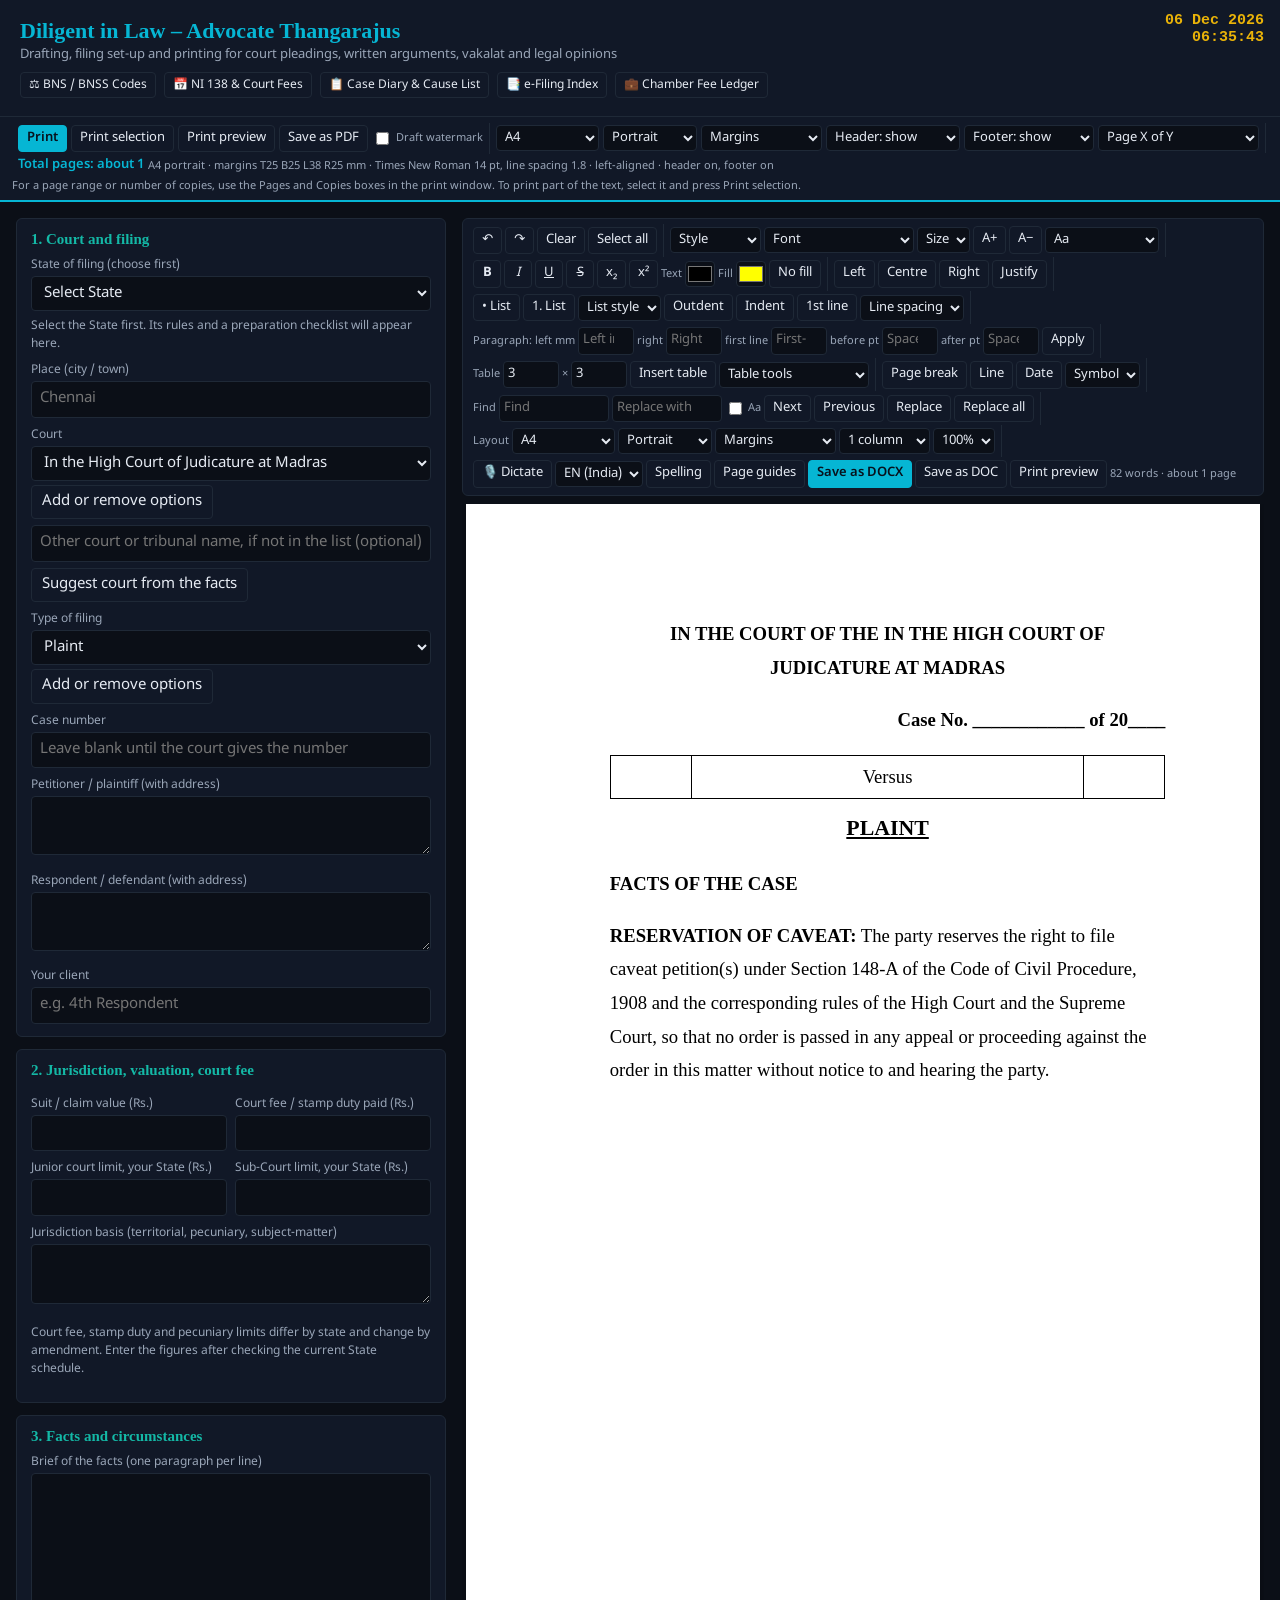
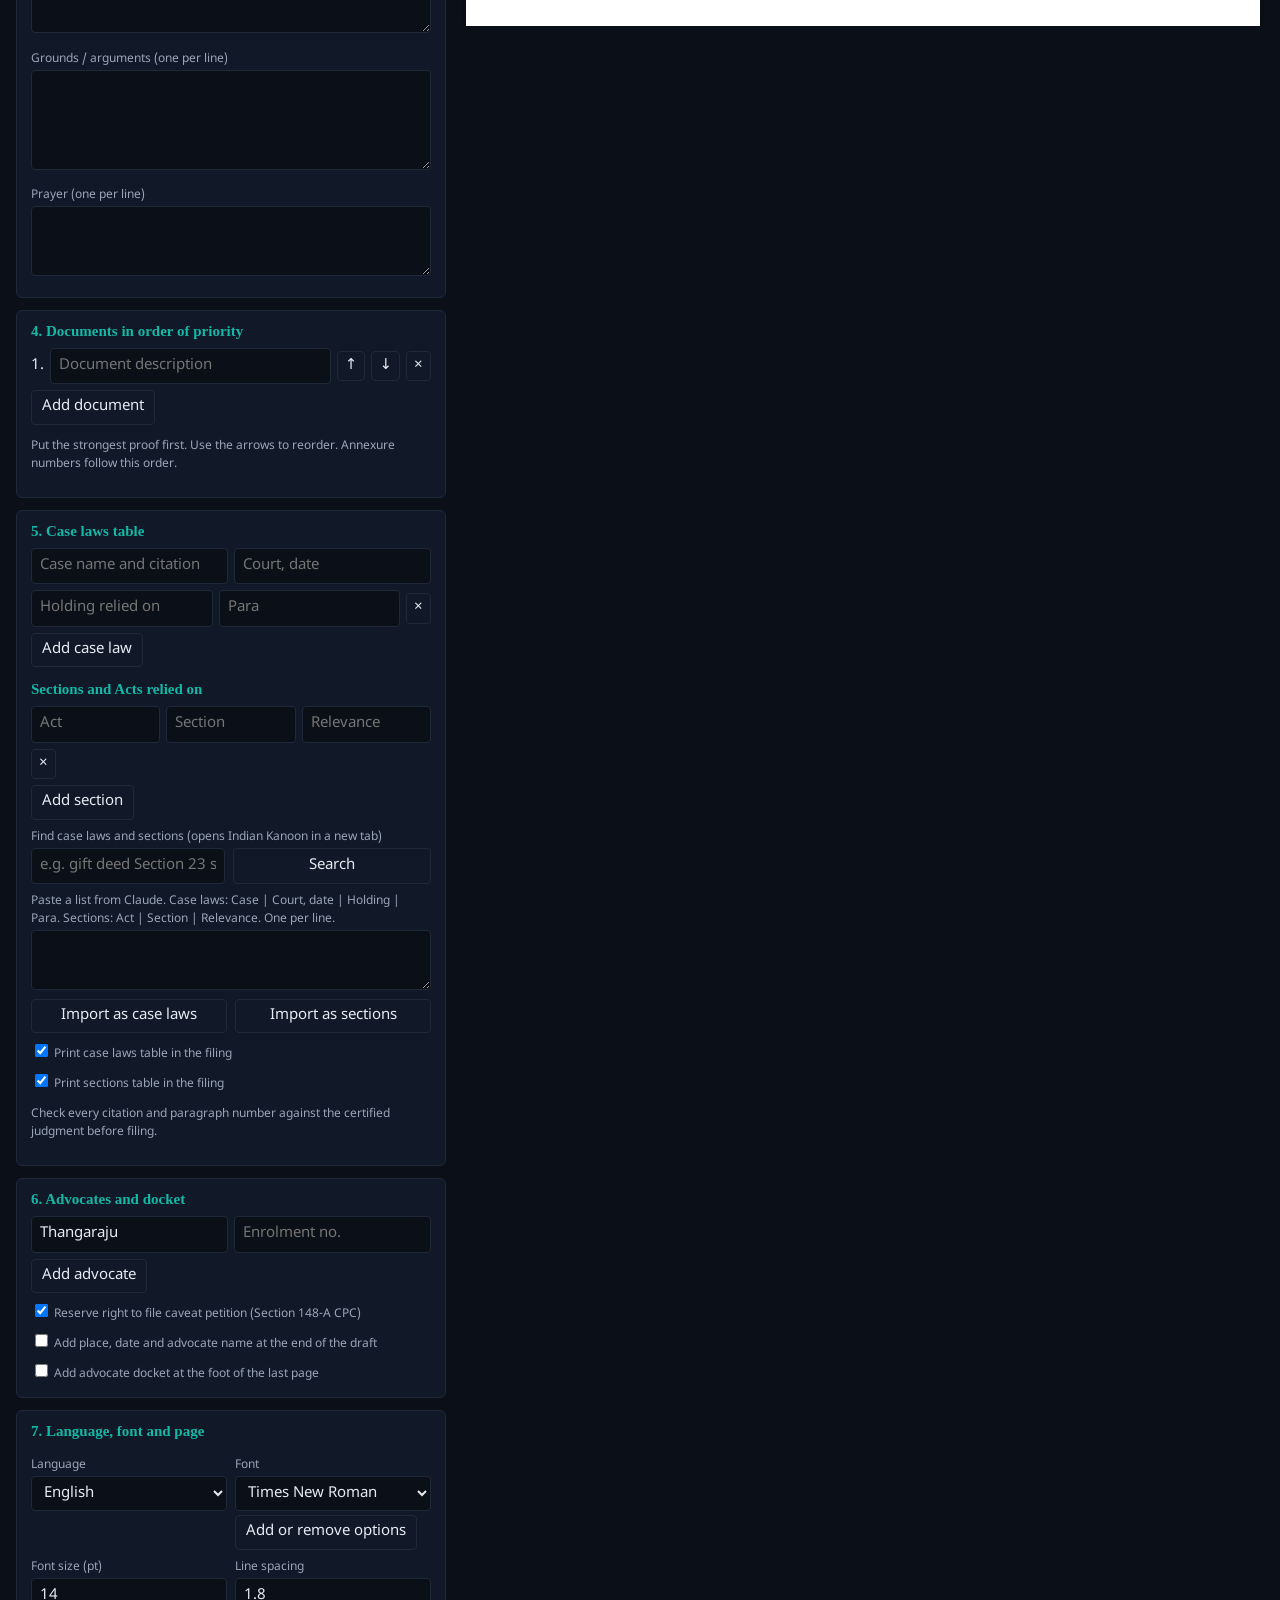
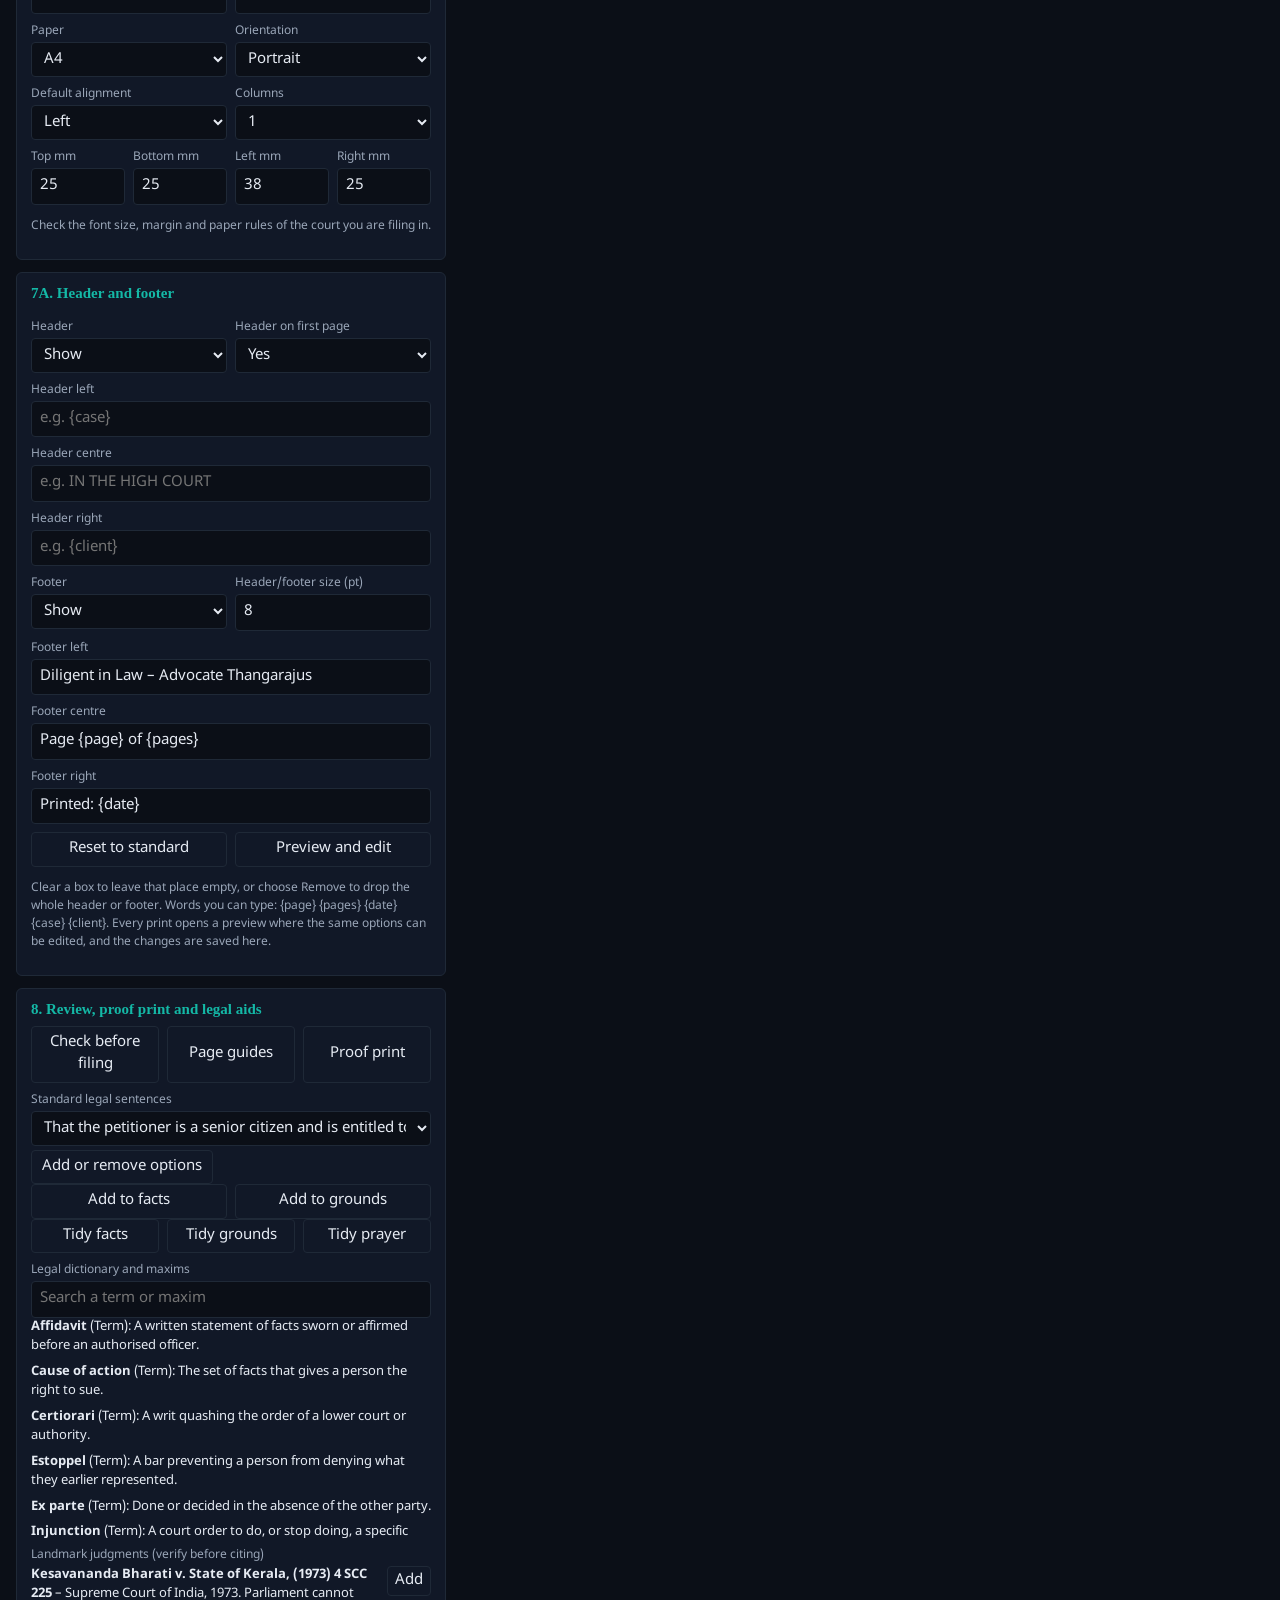
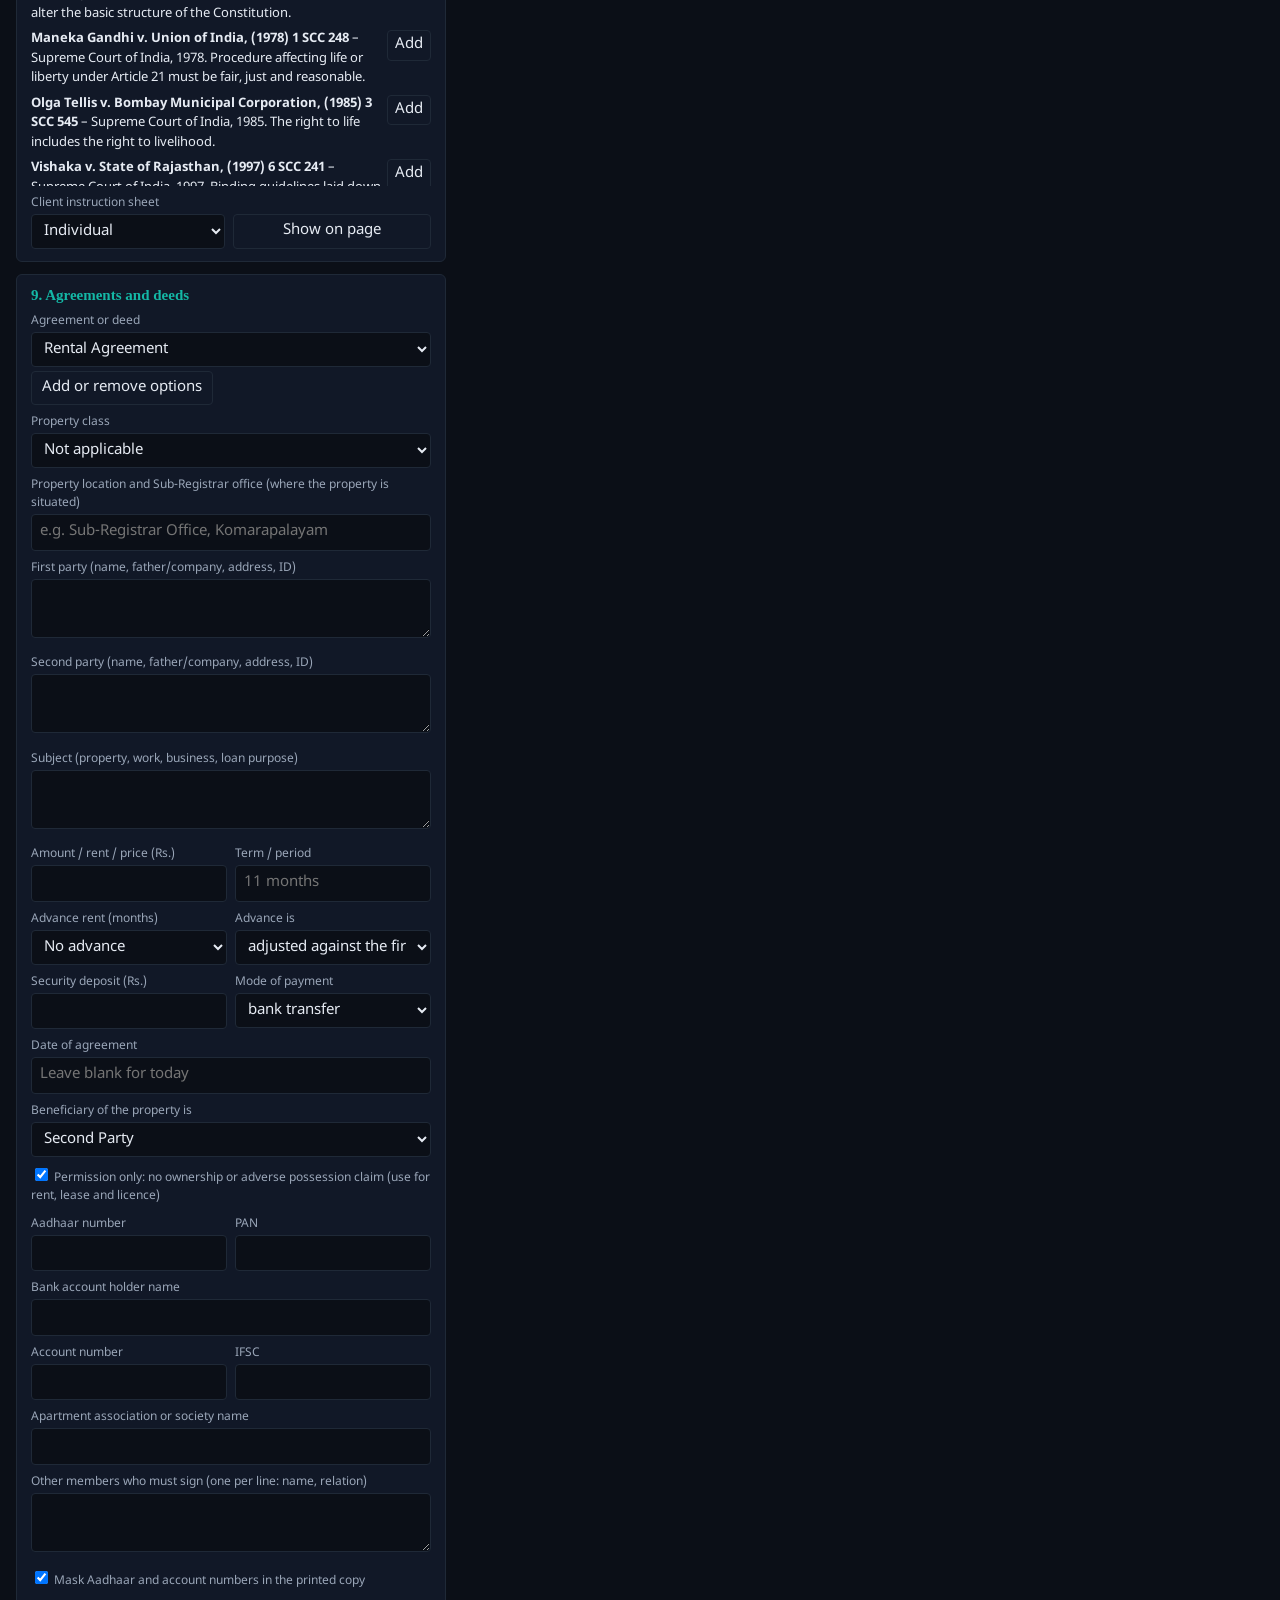
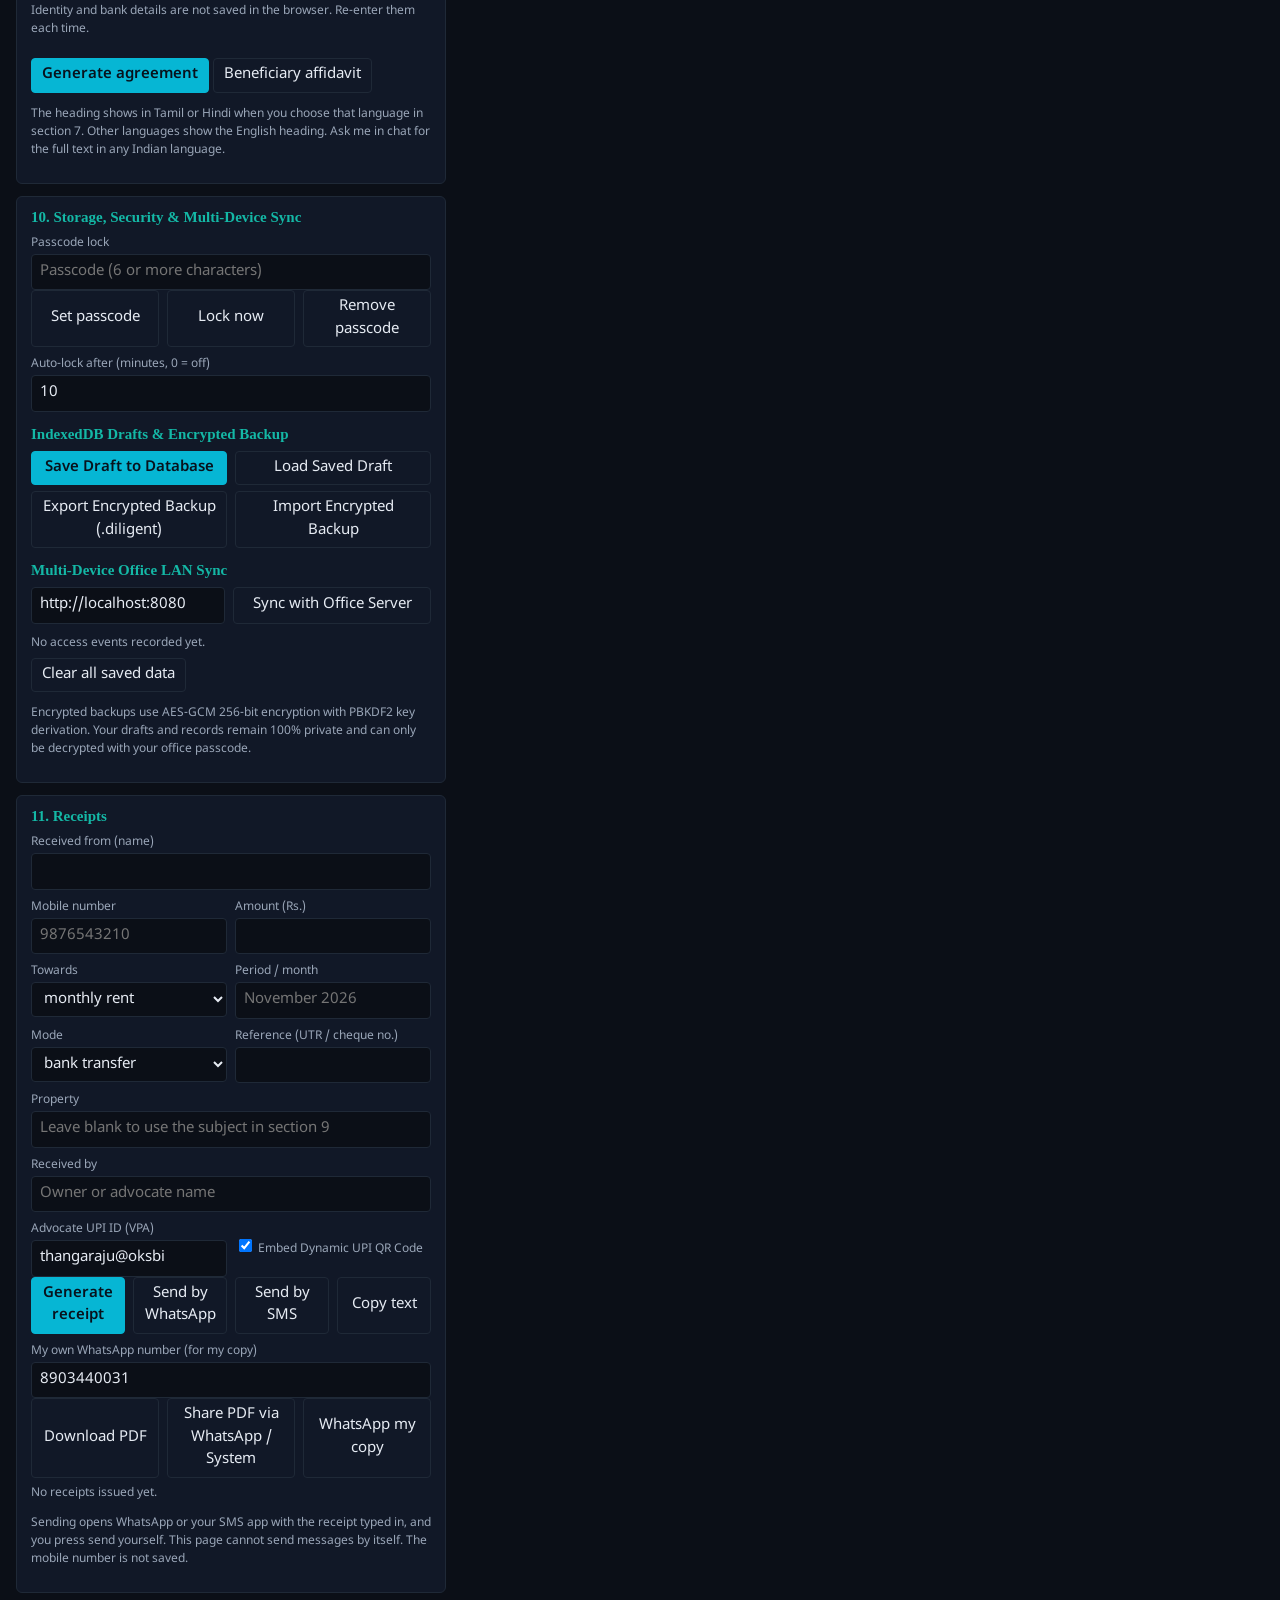
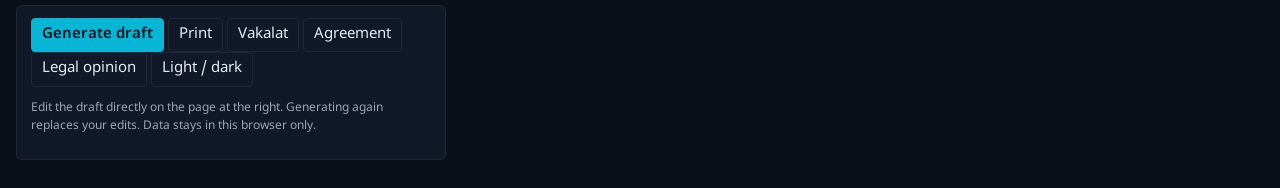
==== index.html @ 00c2324a "feat: complete 10-phase modular legal workstation, BNS/NI138 engines, IndexedDB, LAN sync, and UPI l" ====
<!DOCTYPE html>
<html lang="en">
<head>
  <meta charset="utf-8">
  <meta name="viewport" content="width=device-width, initial-scale=1, viewport-fit=cover">
  <title>Diligent in Law – Advocate Thangarajus</title>
  <link rel="manifest" href="manifest.json">
  <meta name="theme-color" content="#0B0F17">
  <link rel="icon" type="image/svg+xml" href="icons/icon.svg">
  <link rel="apple-touch-icon" href="icons/icon.svg">
  <link rel="stylesheet" href="https://fonts.googleapis.com/css2?family=Noto+Sans+Tamil&family=Noto+Sans+Devanagari&family=Noto+Sans+Telugu&family=Noto+Sans+Kannada&family=Noto+Sans+Malayalam&family=Noto+Sans+Bengali&family=Noto+Sans+Gujarati&family=Noto+Sans+Gurmukhi&family=Noto+Sans+Oriya&family=Noto+Naskh+Arabic&display=swap">
  <link rel="stylesheet" href="css/styles.css">
  <link rel="stylesheet" href="css/print-legal.css">
</head>
<body>
  <header>
    <div id="clk" aria-label="Clock"></div>
    <h1>Diligent in Law – Advocate Thangarajus</h1>
    <p>Drafting, filing set-up and printing for court pleadings, written arguments, vakalat and legal opinions</p>
    <div class="header-actions">
      <button id="btn_hub_bns">⚖️ BNS / BNSS Codes</button>
      <button id="btn_hub_calc">📅 NI 138 & Court Fees</button>
      <button id="btn_hub_diary">📋 Case Diary & Cause List</button>
      <button id="btn_hub_index">📑 e-Filing Index</button>
      <button id="btn_hub_ledger">💼 Chamber Fee Ledger</button>
    </div>
  </header>

  <div id="prbar" class="noprint"></div>

  <div id="pvbar" class="noprint">
    <b>Print preview</b> – edit the draft on the page below, and edit the header, footer, font and margins here. Every change is saved to the main sheet options.
    <div class="g">
      <div><label>Header</label><select id="p_hshow"><option value="1">Show</option><option value="0">Remove</option></select></div>
      <div><label>Header left</label><input id="p_hl"></div>
      <div><label>Header centre</label><input id="p_hc"></div>
      <div><label>Header right</label><input id="p_hr"></div>
      <div><label>Header on first page</label><select id="p_hfirst"><option value="1">Yes</option><option value="0">No</option></select></div>
    </div>
    <div class="g">
      <div><label>Footer</label><select id="p_fshow"><option value="1">Show</option><option value="0">Remove</option></select></div>
      <div><label>Footer left</label><input id="p_fl"></div>
      <div><label>Footer centre</label><input id="p_fc"></div>
      <div><label>Footer right</label><input id="p_fr"></div>
      <div><label>Header/footer size (pt)</label><input id="p_hfs" type="number" min="6" max="16"></div>
    </div>
    <div class="g">
      <div><label>Font size (pt)</label><input id="p_fsize" type="number" min="8" max="24"></div>
      <div><label>Line spacing</label><input id="p_lh" type="number" step="0.1" min="1" max="3"></div>
      <div><label>Top mm</label><input id="p_mt" type="number"></div>
      <div><label>Bottom mm</label><input id="p_mb" type="number"></div>
      <div><label>Left mm</label><input id="p_ml" type="number"></div>
      <div><label>Right mm</label><input id="p_mr" type="number"></div>
    </div>
    <div class="g b">
      <div><label style="display:flex;gap:4px;align-items:center"><input type="checkbox" id="p_proof" style="width:auto"> Draft watermark</label></div>
      <div><button class="p" id="pvprint">Print now</button></div>
      <div><button id="pvreset">Reset header and footer</button></div>
      <div><button id="pvclose">Close preview</button></div>
    </div>
    <div class="note">Words you can type: {page} {pages} {date} {case} {client}. Header and footer print in Chrome and Edge. In the print window, switch off the browser’s own “Headers and footers” so they do not repeat.</div>
  </div>

  <main>
    <div class="ui">
      <section>
        <h2>1. Court and filing</h2>
        <label>State of filing (choose first)</label><select id="state"><option value="">Select State</option></select>
        <div id="strules" class="note" style="margin:6px 0"></div>
        <label>Place (city / town)</label><input id="place" placeholder="Chennai">
        <label>Court</label><select id="court"></select>
        <input id="ocourt" placeholder="Other court or tribunal name, if not in the list (optional)" style="margin-top:6px">
        <button id="sugb" style="margin-top:6px">Suggest court from the facts</button><div id="sug" class="note"></div>
        <label>Type of filing</label><select id="ftype"></select>
        <div class="row"><div><label>Case number</label><input id="cno" placeholder="Leave blank until the court gives the number"></div></div>
        <label>Petitioner / plaintiff (with address)</label><textarea id="p1" style="min-height:50px"></textarea>
        <label>Respondent / defendant (with address)</label><textarea id="p2" style="min-height:50px"></textarea>
        <label>Your client</label><input id="client" placeholder="e.g. 4th Respondent">
      </section>

      <section>
        <h2>2. Jurisdiction, valuation, court fee</h2>
        <div class="row">
          <div><label>Suit / claim value (Rs.)</label><input id="val"></div>
          <div><label>Court fee / stamp duty paid (Rs.)</label><input id="fee"></div>
        </div>
        <div class="row">
          <div><label>Junior court limit, your State (Rs.)</label><input id="lim1"></div>
          <div><label>Sub-Court limit, your State (Rs.)</label><input id="lim2"></div>
        </div>
        <label>Jurisdiction basis (territorial, pecuniary, subject-matter)</label><textarea id="jur" style="min-height:60px"></textarea>
        <p class="note">Court fee, stamp duty and pecuniary limits differ by state and change by amendment. Enter the figures after checking the current State schedule.</p>
      </section>

      <section>
        <h2>3. Facts and circumstances</h2>
        <label>Brief of the facts (one paragraph per line)</label><textarea id="facts" style="min-height:160px"></textarea>
        <label>Grounds / arguments (one per line)</label><textarea id="grounds" style="min-height:100px"></textarea>
        <label>Prayer (one per line)</label><textarea id="prayer" style="min-height:70px"></textarea>
      </section>

      <section>
        <h2>4. Documents in order of priority</h2>
        <div id="docs"></div><button id="adddoc">Add document</button>
        <p class="note">Put the strongest proof first. Use the arrows to reorder. Annexure numbers follow this order.</p>
      </section>

      <section>
        <h2>5. Case laws table</h2>
        <div id="laws"></div><button id="addlaw">Add case law</button>
        <h2 style="margin-top:14px">Sections and Acts relied on</h2><div id="secs"></div><button id="addsec">Add section</button>
        <label>Find case laws and sections (opens Indian Kanoon in a new tab)</label>
        <div class="row"><input id="q" placeholder="e.g. gift deed Section 23 senior citizens"><button id="sq">Search</button></div>
        <label>Paste a list from Claude. Case laws: Case | Court, date | Holding | Para. Sections: Act | Section | Relevance. One per line.</label>
        <textarea id="imp" style="min-height:60px"></textarea>
        <div class="row"><button id="impl">Import as case laws</button><button id="imps">Import as sections</button></div>
        <label><input type="checkbox" id="showlaws" checked style="width:auto"> Print case laws table in the filing</label>
        <label><input type="checkbox" id="showsecs" checked style="width:auto"> Print sections table in the filing</label>
        <p class="note">Check every citation and paragraph number against the certified judgment before filing.</p>
      </section>

      <section>
        <h2>6. Advocates and docket</h2>
        <div id="advs"></div><button id="addadv">Add advocate</button>
        <label><input type="checkbox" id="caveat" checked style="width:auto"> Reserve right to file caveat petition (Section 148-A CPC)</label>
        <label><input type="checkbox" id="sign" style="width:auto"> Add place, date and advocate name at the end of the draft</label>
        <label><input type="checkbox" id="docket" style="width:auto"> Add advocate docket at the foot of the last page</label>
      </section>

      <section>
        <h2>7. Language, font and page</h2>
        <div class="row">
          <div><label>Language</label><select id="lang"></select></div>
          <div><label>Font</label><select id="font"></select></div>
        </div>
        <div class="row">
          <div><label>Font size (pt)</label><input id="fsize" type="number" value="14" min="8" max="24"></div>
          <div><label>Line spacing</label><input id="lh" type="number" step="0.1" value="1.8" min="1" max="3"></div>
        </div>
        <div class="row">
          <div>
            <label>Paper</label>
            <select id="paper">
              <option value="210x297">A4</option>
              <option value="216x356">Legal (India)</option>
              <option value="216x279">Letter</option>
              <option value="148x210">A5</option>
              <option value="297x420">A3</option>
            </select>
          </div>
          <div>
            <label>Orientation</label>
            <select id="orient">
              <option value="p">Portrait</option>
              <option value="l">Landscape</option>
            </select>
          </div>
        </div>
        <div class="row">
          <div>
            <label>Default alignment</label>
            <select id="palign">
              <option value="left">Left</option>
              <option value="justify">Justified</option>
              <option value="center">Centre</option>
              <option value="right">Right</option>
            </select>
          </div>
          <div>
            <label>Columns</label>
            <select id="cols">
              <option value="1">1</option>
              <option value="2">2</option>
              <option value="3">3</option>
            </select>
          </div>
        </div>
        <div class="row">
          <div><label>Top mm</label><input id="mt" type="number" value="25"></div>
          <div><label>Bottom mm</label><input id="mb" type="number" value="25"></div>
          <div><label>Left mm</label><input id="ml" type="number" value="38"></div>
          <div><label>Right mm</label><input id="mr" type="number" value="25"></div>
        </div>
        <p class="note">Check the font size, margin and paper rules of the court you are filing in.</p>
      </section>

      <section>
        <h2>7A. Header and footer</h2>
        <div class="row">
          <div><label>Header</label><select id="hshow"><option value="1">Show</option><option value="0">Remove</option></select></div>
          <div><label>Header on first page</label><select id="hfirst"><option value="1">Yes</option><option value="0">No</option></select></div>
        </div>
        <label>Header left</label><input id="hl" placeholder="e.g. {case}">
        <label>Header centre</label><input id="hc" placeholder="e.g. IN THE HIGH COURT">
        <label>Header right</label><input id="hr" placeholder="e.g. {client}">
        <div class="row">
          <div><label>Footer</label><select id="fshow"><option value="1">Show</option><option value="0">Remove</option></select></div>
          <div><label>Header/footer size (pt)</label><input id="hfs" type="number" value="8" min="6" max="16"></div>
        </div>
        <label>Footer left</label><input id="fl" value="Diligent in Law – Advocate Thangarajus">
        <label>Footer centre</label><input id="fc" value="Page {page} of {pages}">
        <label>Footer right</label><input id="fr" value="Printed: {date}">
        <div class="row" style="margin-top:8px">
          <button id="hfreset">Reset to standard</button>
          <button id="hfprev">Preview and edit</button>
        </div>
        <p class="note">Clear a box to leave that place empty, or choose Remove to drop the whole header or footer. Words you can type: {page} {pages} {date} {case} {client}. Every print opens a preview where the same options can be edited, and the changes are saved here.</p>
      </section>

      <section>
        <h2>8. Review, proof print and legal aids</h2>
        <div class="row">
          <button id="chkb">Check before filing</button>
          <button id="guide">Page guides</button>
          <button id="proof">Proof print</button>
        </div>
        <div id="chk" class="note"></div>
        <label>Standard legal sentences</label><select id="ph"></select>
        <div class="row">
          <button id="phf">Add to facts</button>
          <button id="phg">Add to grounds</button>
        </div>
        <div class="row">
          <button id="t1">Tidy facts</button>
          <button id="t2">Tidy grounds</button>
          <button id="t3">Tidy prayer</button>
        </div>
        <label>Legal dictionary and maxims</label><input id="dq" placeholder="Search a term or maxim">
        <div id="dres" style="max-height:220px;overflow:auto"></div>
        <label>Landmark judgments (verify before citing)</label>
        <div id="lm" style="max-height:220px;overflow:auto"></div>
        <label>Client instruction sheet</label>
        <div class="row">
          <select id="ctype">
            <option>Individual</option>
            <option>Private limited company</option>
            <option>Public limited company</option>
          </select>
          <button id="cbtn">Show on page</button>
        </div>
      </section>

      <section>
        <h2>9. Agreements and deeds</h2>
        <label>Agreement or deed</label><select id="atype"></select>
        <label>Property class</label><select id="aprop"></select>
        <label>Property location and Sub-Registrar office (where the property is situated)</label>
        <input id="asr" placeholder="e.g. Sub-Registrar Office, Komarapalayam">
        <label>First party (name, father/company, address, ID)</label>
        <textarea id="ap1" style="min-height:55px"></textarea>
        <label>Second party (name, father/company, address, ID)</label>
        <textarea id="ap2" style="min-height:55px"></textarea>
        <label>Subject (property, work, business, loan purpose)</label>
        <textarea id="asub" style="min-height:50px"></textarea>
        <div class="row">
          <div><label>Amount / rent / price (Rs.)</label><input id="aamt"></div>
          <div><label>Term / period</label><input id="aterm" placeholder="11 months"></div>
        </div>
        <div class="row">
          <div><label>Advance rent (months)</label><select id="aadv"></select></div>
          <div>
            <label>Advance is</label>
            <select id="aadj">
              <option value="first">adjusted against the first months’ rent</option>
              <option value="last">adjusted against the last months’ rent</option>
              <option value="refund">refundable advance, not adjusted</option>
            </select>
          </div>
        </div>
        <div class="row">
          <div><label>Security deposit (Rs.)</label><input id="adep"></div>
          <div>
            <label>Mode of payment</label>
            <select id="apay">
              <option>bank transfer</option>
              <option>cheque</option>
              <option>UPI</option>
              <option>cash</option>
            </select>
          </div>
        </div>
        <label>Date of agreement</label><input id="adate" placeholder="Leave blank for today">
        <label>Beneficiary of the property is</label>
        <select id="aben">
          <option>Second Party</option>
          <option>First Party</option>
        </select>
        <label><input type="checkbox" id="aperm" checked style="width:auto"> Permission only: no ownership or adverse possession claim (use for rent, lease and licence)</label>
        <div class="row">
          <div><label>Aadhaar number</label><input id="aad" inputmode="numeric" autocomplete="off"></div>
          <div><label>PAN</label><input id="pan" autocomplete="off"></div>
        </div>
        <label>Bank account holder name</label><input id="bk" autocomplete="off">
        <div class="row">
          <div><label>Account number</label><input id="ban" inputmode="numeric" autocomplete="off"></div>
          <div><label>IFSC</label><input id="ifsc" autocomplete="off"></div>
        </div>
        <label>Apartment association or society name</label><input id="aasn">
        <label>Other members who must sign (one per line: name, relation)</label>
        <textarea id="amem" style="min-height:50px"></textarea>
        <label><input type="checkbox" id="amask" checked style="width:auto"> Mask Aadhaar and account numbers in the printed copy</label>
        <p class="note">Identity and bank details are not saved in the browser. Re-enter them each time.</p>
        <button class="p" id="agr2" style="margin-top:8px">Generate agreement</button>
        <button id="aff" style="margin-top:8px">Beneficiary affidavit</button>
        <p class="note">The heading shows in Tamil or Hindi when you choose that language in section 7. Other languages show the English heading. Ask me in chat for the full text in any Indian language.</p>
      </section>

      <section>
        <h2>10. Storage, Security & Multi-Device Sync</h2>
        <label>Passcode lock</label>
        <input id="spw" type="password" placeholder="Passcode (6 or more characters)">
        <div class="row">
          <button id="spset">Set passcode</button>
          <button id="splock">Lock now</button>
          <button id="spoff">Remove passcode</button>
        </div>
        <label>Auto-lock after (minutes, 0 = off)</label><input id="sidle" type="number" value="10" min="0">
        
        <h2 style="margin-top:14px">IndexedDB Drafts & Encrypted Backup</h2>
        <div class="row">
          <button id="db_save" class="p">Save Draft to Database</button>
          <button id="db_load">Load Saved Draft</button>
        </div>
        <div class="row" style="margin-top:6px">
          <button id="btn_export_diligent">Export Encrypted Backup (.diligent)</button>
          <button id="btn_import_trigger">Import Encrypted Backup</button>
          <input type="file" id="inp_import_diligent" accept=".diligent,.json" style="display:none">
        </div>

        <h2 style="margin-top:14px">Multi-Device Office LAN Sync</h2>
        <div class="row">
          <input id="sync_url" placeholder="http://192.168.1.5:8080" value="http://localhost:8080">
          <button id="btn_lan_sync">Sync with Office Server</button>
        </div>
        <div id="sync_msg" class="note" style="margin-top:4px"></div>

        <div id="slog" class="note" style="margin-top:10px"></div>
        <button id="sclear" style="margin-top:6px">Clear all saved data</button>
        <p class="note">Encrypted backups use AES-GCM 256-bit encryption with PBKDF2 key derivation. Your drafts and records remain 100% private and can only be decrypted with your office passcode.</p>
      </section>

      <section>
        <h2>11. Receipts</h2>
        <label>Received from (name)</label><input id="rn" autocomplete="off">
        <div class="row">
          <div><label>Mobile number</label><input id="rm" inputmode="tel" placeholder="9876543210" autocomplete="off"></div>
          <div><label>Amount (Rs.)</label><input id="ra" inputmode="numeric"></div>
        </div>
        <div class="row">
          <div>
            <label>Towards</label>
            <select id="rp">
              <option>monthly rent</option>
              <option>advance rent</option>
              <option>security deposit</option>
              <option>maintenance charges</option>
              <option>other payment</option>
            </select>
          </div>
          <div><label>Period / month</label><input id="rper" placeholder="November 2026"></div>
        </div>
        <div class="row">
          <div>
            <label>Mode</label>
            <select id="rmo">
              <option>bank transfer</option>
              <option>cheque</option>
              <option>UPI</option>
              <option>cash</option>
            </select>
          </div>
          <div><label>Reference (UTR / cheque no.)</label><input id="rref"></div>
        </div>
        <label>Property</label><input id="rprop" placeholder="Leave blank to use the subject in section 9">
        <label>Received by</label><input id="rby" placeholder="Owner or advocate name">
        <div class="row">
          <div><label>Advocate UPI ID (VPA)</label><input id="rupi" value="thangaraju@oksbi" autocomplete="off"></div>
          <div><label style="margin-top:24px"><input type="checkbox" id="rqr" checked style="width:auto"> Embed Dynamic UPI QR Code</label></div>
        </div>
        <div class="row">
          <button class="p" id="rgen">Generate receipt</button>
          <button id="rwa">Send by WhatsApp</button>
          <button id="rsms">Send by SMS</button>
          <button id="rcp">Copy text</button>
        </div>
        <label>My own WhatsApp number (for my copy)</label><input id="rmy" inputmode="tel" value="8903440031" autocomplete="off">
        <div class="row">
          <button id="rpdf">Download PDF</button>
          <button id="rshare">Share PDF via WhatsApp / System</button>
          <button id="rmine">WhatsApp my copy</button>
        </div>
        <div id="rlog" class="note" style="margin-top:6px"></div>
        <p class="note">Sending opens WhatsApp or your SMS app with the receipt typed in, and you press send yourself. This page cannot send messages by itself. The mobile number is not saved.</p>
      </section>

      <section>
        <button class="p" id="gen">Generate draft</button>
        <button id="print">Print</button>
        <button id="vak">Vakalat</button>
        <button id="agr">Agreement</button>
        <button id="adv">Legal opinion</button>
        <button id="theme">Light / dark</button>
        <p class="note">Edit the draft directly on the page at the right. Generating again replaces your edits. Data stays in this browser only.</p>
      </section>
    </div>

    <div class="rt">
      <div id="wbar" class="noprint"></div>
      <div class="scroll" id="scr">
        <div id="pvh" class="pvh noprint"></div>
        <div id="sheet" contenteditable="true" spellcheck="false"></div>
        <div id="pvf" class="pvf noprint"></div>
      </div>
    </div>
  </main>

  <div id="psel"></div>
  <div id="lk">
    <h2>Diligent in Law – locked</h2>
    <input id="lkp" type="password" placeholder="Passcode" style="max-width:260px">
    <button class="p" id="lku">Unlock</button>
    <div id="lkm" class="note"></div>
  </div>

  <div id="chamber_modal">
    <div class="hub-content">
      <div class="hub-header">
        <h2 id="hub_title">⚖️ Chamber Legal Hub & Tools</h2>
        <button id="hub_close">✕ Close</button>
      </div>
      <div class="hub-tabs">
        <div class="hub-tab active" data-tab="bns">New Criminal Codes</div>
        <div class="hub-tab" data-tab="calc">Statutory Calculators</div>
        <div class="hub-tab" data-tab="diary">Case Diary & Cause List</div>
        <div class="hub-tab" data-tab="index">e-Filing Index</div>
        <div class="hub-tab" data-tab="ledger">Chamber Fee Ledger</div>
      </div>
      <div class="hub-body">
        <!-- Tab 1: Criminal Laws -->
        <div id="pane_bns" class="hub-tab-pane active">
          <label>Search Section or Offence (e.g. 420, 302, 438, murder, cheating, electronic evidence)</label>
          <div class="row">
            <input id="bns_query" placeholder="Type IPC section, CrPC section, or offence name">
            <select id="bns_priority" style="max-width:200px">
              <option value="new">BNS/BNSS Priority</option>
              <option value="old">IPC/CrPC Priority</option>
            </select>
          </div>
          <div id="bns_results" style="margin-top:12px;max-height:380px;overflow-y:auto;"></div>
        </div>

        <!-- Tab 2: Calculators -->
        <div id="pane_calc" class="hub-tab-pane">
          <div class="calc-card">
            <h3>NI Act Section 138 Cheque Dishonour Calculator</h3>
            <div class="row">
              <div><label>Cheque Return Memo Date</label><input type="date" id="ni_memo"></div>
              <div><label>Demand Notice Dispatch Date</label><input type="date" id="ni_dispatch"></div>
              <div><label>Notice Service / Delivery Date</label><input type="date" id="ni_receipt"></div>
            </div>
            <button id="ni_calc_btn" class="p" style="margin-top:8px">Calculate Statutory Timeline</button>
            <div id="ni_result" class="calc-result" style="display:none"></div>
          </div>

          <div class="calc-card">
            <h3>Tamil Nadu Court Fees (TNCF Act 1955) Calculator</h3>
            <div class="row">
              <div>
                <label>Type of Suit</label>
                <select id="cf_type">
                  <option value="money">Money Recovery Suit (Sec. 22)</option>
                  <option value="partition_joint">Partition - Joint Possession (Sec. 37(2))</option>
                  <option value="partition_separate">Partition - Excluded from Possession (Sec. 37(1))</option>
                  <option value="declaration">Declaration & Possession (Sec. 25)</option>
                  <option value="injunction">Injunction Suit (Sec. 27)</option>
                </select>
              </div>
              <div><label>Suit Valuation (Rs.)</label><input type="number" id="cf_val" placeholder="e.g. 500000"></div>
            </div>
            <div class="row" style="margin-top:8px">
              <button id="cf_calc_btn" class="p">Calculate Court Fee</button>
              <button id="cf_inject_btn">Insert into Pleading Valuation</button>
            </div>
            <div id="cf_result" class="calc-result" style="display:none"></div>
          </div>
        </div>

        <!-- Tab 3: Case Diary & Cause List -->
        <div id="pane_diary" class="hub-tab-pane">
          <div class="calc-card">
            <h3>Add / Schedule Hearing</h3>
            <div class="row">
              <div><label>16-Digit CNR Number (Optional)</label><input id="cd_cnr" placeholder="e.g. TNCO010012342026"></div>
              <div><label>Case Number</label><input id="cd_cno" placeholder="OS 104/2026 or WP 120/2026"></div>
            </div>
            <div class="row">
              <div><label>Court Name & Complex</label><input id="cd_court" placeholder="Principal District Court, Madurai"></div>
              <div><label>Court Hall No.</label><input id="cd_hall" placeholder="Hall 2"></div>
            </div>
            <div class="row">
              <div><label>Parties</label><input id="cd_parties" placeholder="Raman vs Kumar"></div>
              <div><label>Client</label><input id="cd_client" placeholder="Raman (Plaintiff)"></div>
            </div>
            <div class="row">
              <div><label>Hearing Date</label><input type="date" id="cd_date"></div>
              <div><label>Hearing Stage</label><select id="cd_stage"></select></div>
            </div>
            <label>Notes / Documents to Bring</label>
            <input id="cd_notes" placeholder="Cross examination of PW-1; bring original sale deed">
            <button id="cd_add_btn" class="p" style="margin-top:8px">Save Case to Diary</button>
          </div>

          <div class="row" style="align-items:flex-end;">
            <div><label>View Daily Cause List for Date</label><input type="date" id="cd_filter_date"></div>
            <button id="cd_view_cause_btn" class="p">Generate Printable Cause List</button>
          </div>
          <div id="cd_hearings_list" style="margin-top:12px;max-height:280px;overflow-y:auto"></div>
        </div>

        <!-- Tab 4: e-Filing Index -->
        <div id="pane_index" class="hub-tab-pane">
          <h3>High Court / District Court e-Filing v3.0 Index Builder</h3>
          <p class="note">Enter each document component and page count. Running cumulative start and end pages are automatically calculated.</p>
          <div id="idx_rows"></div>
          <div class="row" style="margin-top:8px">
            <button id="idx_add_btn">Add Document Row</button>
            <button id="idx_gen_btn" class="p">Generate Index Table</button>
            <button id="idx_inject_btn">Insert into Draft Sheet</button>
          </div>
          <div id="idx_preview" style="margin-top:12px;background:#fff;color:#000;padding:8px;border-radius:4px;display:none;"></div>
        </div>

        <!-- Tab 5: Chamber Ledger -->
        <div id="pane_ledger" class="hub-tab-pane">
          <div class="calc-card">
            <h3>Add / Update Case Fee Ledger</h3>
            <div class="row">
              <div><label>Client Name</label><input id="cl_name" placeholder="Client Name"></div>
              <div><label>Case Title / No.</label><input id="cl_case" placeholder="WP 1042/2026 or Sale Agreement"></div>
            </div>
            <div class="row">
              <div><label>Total Agreed Fee (Rs.)</label><input type="number" id="cl_fee" placeholder="50000"></div>
              <div><label>Advance Received (Rs.)</label><input type="number" id="cl_adv" placeholder="20000"></div>
              <div><label>Court / Filing Expenses (Rs.)</label><input type="number" id="cl_exp" placeholder="5000"></div>
            </div>
            <div id="cl_calc_box" class="calc-result" style="margin:8px 0;font-weight:600;"></div>
            <button id="cl_save_btn" class="p">Save to Fee Ledger</button>
          </div>

          <div id="cl_ledger_list" style="margin-top:12px;max-height:300px;overflow-y:auto"></div>
        </div>
      </div>
    </div>
  </div>

  <script type="module" src="js/app.js"></script>
</body>
</html>
---- css/styles.css ----
:root {
  --bg: #0B0F17;
  --panel: #111827;
  --ink: #e6ebf3;
  --mute: #9aa6b8;
  --line: #1f2937;
  --acc: #06B6D4;
  --teal: #14B8A6;
  --yellow: #EAB308;
  --accfg: #08111c;
}
:root[data-theme="light"] {
  --bg: #eef1f5;
  --panel: #ffffff;
  --ink: #14213d;
  --mute: #5b6678;
  --line: #c9d1dc;
  --acc: #1d5c7a;
  --teal: #0d9488;
  --yellow: #b45309;
  --accfg: #ffffff;
}
* {
  box-sizing: border-box;
}
html {
  scroll-padding-top: env(safe-area-inset-top, 0px);
}
body {
  margin: 0;
  background: var(--bg);
  color: var(--ink);
  font: 15px/1.5 "Noto Sans Tamil", "Noto Sans Devanagari", system-ui, sans-serif;
  padding: env(safe-area-inset-top, 0px) 0 env(safe-area-inset-bottom, 0px);
}
header {
  padding: 18px 20px;
  border-bottom: 1px solid var(--line);
  background: var(--panel);
  position: relative;
}
header h1 {
  margin: 0;
  font: 600 22px Georgia, serif;
  color: var(--acc);
}
header p {
  margin: 2px 0 0;
  color: var(--mute);
  font-size: 13px;
}
#clk {
  position: absolute;
  top: 12px;
  right: 16px;
  font: 600 15px ui-monospace, Consolas, monospace;
  text-align: right;
  color: var(--yellow);
}
main {
  display: grid;
  grid-template-columns: minmax(320px, 430px) 1fr;
  gap: 16px;
  padding: 16px;
  align-items: start;
}
@media (max-width: 900px) {
  main {
    grid-template-columns: 1fr;
  }
}
.ui section {
  background: var(--panel);
  border: 1px solid var(--line);
  border-radius: 6px;
  padding: 12px 14px;
  margin-bottom: 12px;
}
h2 {
  font: 600 15px Georgia, serif;
  margin: 0 0 8px;
  color: var(--teal);
}
label {
  display: block;
  font-size: 12px;
  color: var(--mute);
  margin: 8px 0 2px;
}
input, select, textarea {
  width: 100%;
  font: inherit;
  color: var(--ink);
  background: var(--bg);
  border: 1px solid var(--line);
  border-radius: 4px;
  padding: 6px 8px;
}
textarea {
  min-height: 90px;
  resize: vertical;
}
.row {
  display: flex;
  gap: 8px;
}
.row > * {
  flex: 1;
}
button {
  font: inherit;
  cursor: pointer;
  border: 1px solid var(--line);
  background: var(--panel);
  color: var(--ink);
  border-radius: 4px;
  padding: 5px 10px;
  transition: all 0.15s ease-in-out;
}
button:hover {
  border-color: var(--acc);
}
button.p {
  background: var(--acc);
  color: var(--accfg);
  border-color: var(--acc);
  font-weight: 600;
}
button:focus-visible, input:focus-visible, select:focus-visible, textarea:focus-visible {
  outline: 2px solid var(--acc);
  outline-offset: 1px;
}
.item {
  display: flex;
  gap: 6px;
  margin-bottom: 6px;
  align-items: center;
}
.item input {
  flex: 1;
}
.item button {
  padding: 3px 7px;
}
.note {
  font-size: 12px;
  color: var(--mute);
}
.scroll {
  overflow-x: auto;
}
#pvbar, .pvh, .pvf {
  display: none;
}
body.pv #pvbar {
  display: block;
  position: sticky;
  top: 0;
  z-index: 50;
  max-height: 50vh;
  overflow: auto;
  background: var(--panel);
  border-bottom: 2px solid var(--acc);
  padding: 8px 12px;
  font-size: 13px;
}
body.pv header, body.pv .ui {
  display: none;
}
body.pv main {
  display: block;
  padding: 8px;
}
#pvbar .g {
  display: flex;
  flex-wrap: wrap;
  gap: 8px;
  align-items: flex-end;
  margin-top: 4px;
}
#pvbar .g > div {
  flex: 1 1 130px;
}
#pvbar .g.b > div {
  flex: 0 0 auto;
}
body.pv .pvh, body.pv .pvf {
  display: grid;
  grid-template-columns: 1fr 1fr 1fr;
  gap: 6px;
  margin: 0 auto;
  background: #fff;
  color: #555;
  font: 8pt serif;
  border: 1px dashed #9ab;
}
body.pv .pvh {
  border-bottom: 0;
}
body.pv .pvf {
  border-top: 0;
}
.pvh span:nth-child(2), .pvf span:nth-child(2) {
  text-align: center;
}
.pvh span:nth-child(3), .pvf span:nth-child(3) {
  text-align: right;
}
.rt {
  min-width: 0;
}
#prbar {
  position: sticky;
  top: 0;
  z-index: 45;
  background: var(--panel);
  border-bottom: 2px solid var(--acc);
  padding: 6px 12px;
  font-size: 13px;
}
#prbar .grp {
  display: inline-flex;
  flex-wrap: wrap;
  gap: 4px;
  align-items: center;
  padding: 2px 6px;
  border-right: 1px solid var(--line);
}
#prbar .grp:last-of-type {
  border-right: 0;
}
#prbar button {
  padding: 3px 8px;
  font-size: 13px;
}
#prbar select, #prbar input {
  width: auto;
  max-width: 170px;
  padding: 3px 4px;
  font-size: 13px;
}
#prbar input[type=checkbox] {
  width: auto;
}
#prbar .lb {
  font-size: 11px;
  color: var(--mute);
}
#prbar .tot {
  font-weight: 600;
  color: var(--acc);
}
body.pv #prbar {
  position: static;
  border: 0;
  padding: 0 0 6px;
  margin-bottom: 6px;
  border-bottom: 1px solid var(--line);
}
#psel {
  display: none;
  background: #fff;
  color: #000;
  overflow-wrap: anywhere;
}
#psel table {
  border-collapse: collapse;
  width: 100%;
  margin: 8px 0;
}
#psel th, #psel td {
  border: 1px solid #000;
  padding: 4px 6px;
  vertical-align: top;
  text-align: left;
}
#psel h3 {
  text-align: center;
  text-decoration: underline;
  margin: 10px 0;
}
#psel .c {
  text-align: center;
}
#psel .r {
  text-align: right;
}
#psel ul, #psel ol {
  margin: 6px 0 6px 26px;
}
#wbar {
  position: sticky;
  top: var(--prh, 0px);
  z-index: 40;
  background: var(--panel);
  border: 1px solid var(--line);
  border-radius: 6px;
  padding: 4px;
  margin-bottom: 8px;
  font-size: 13px;
}
#wbar .grp {
  display: inline-flex;
  flex-wrap: wrap;
  gap: 3px;
  align-items: center;
  padding: 3px 6px;
  border-right: 1px solid var(--line);
}
#wbar .grp:last-child {
  border-right: 0;
}
#wbar button {
  padding: 3px 8px;
  min-width: 28px;
  font-size: 13px;
}
#wbar select, #wbar input {
  width: auto;
  max-width: 150px;
  padding: 3px 4px;
  font-size: 13px;
}
#wbar input[type=number] {
  width: 56px;
}
#wbar input[type=text] {
  width: 110px;
}
#wbar input[type=color] {
  width: 30px;
  height: 26px;
  padding: 0;
}
#wbar input[type=checkbox] {
  width: auto;
}
#wbar button.on {
  background: var(--acc);
  color: var(--accfg);
}
#wbar .lb {
  font-size: 11px;
  color: var(--mute);
}
body.pv #wbar {
  position: static;
  margin: 6px 0 0;
}
#sheet {
  background: #fff;
  color: #000;
  margin: 0 auto;
  box-shadow: 0 1px 8px rgba(0, 0, 0, .25);
  overflow-wrap: anywhere;
  outline: none;
}
#sheet h1 {
  font-size: 1.6em;
  margin: 10px 0;
}
#sheet h2 {
  font-size: 1.3em;
  margin: 10px 0;
}
#sheet ul, #sheet ol {
  margin: 6px 0 6px 26px;
}
#sheet td p, #sheet th p {
  margin: 0;
}
#sheet table.nb td, #sheet table.nb th {
  border-color: transparent;
}
#sheet .pb {
  border-top: 2px dashed #999;
  height: 6px;
  margin: 12px 0;
  position: relative;
  break-after: page;
  page-break-after: always;
}
#sheet .pb::after {
  content: "Page break (double-click to remove)";
  position: absolute;
  right: 0;
  top: -1.3em;
  font: 9px sans-serif;
  color: #888;
  background: #fff;
}
#sheet table {
  border-collapse: collapse;
  width: 100%;
  margin: 8px 0;
}
#sheet th, #sheet td {
  border: 1px solid #000;
  padding: 4px 6px;
  vertical-align: top;
  text-align: left;
}
#sheet h3 {
  text-align: center;
  text-decoration: underline;
  margin: 10px 0;
}
#sheet .c {
  text-align: center;
}
#sheet .r {
  text-align: right;
}
#lk {
  display: none;
  position: fixed;
  inset: 0;
  z-index: 99;
  background: var(--bg);
  align-items: center;
  justify-content: center;
  flex-direction: column;
  gap: 8px;
  padding: 20px;
}


/* Chamber Hub Modal & Tabs */
#chamber_modal {
  display: none;
  position: fixed;
  inset: 0;
  z-index: 100;
  background: rgba(11, 15, 23, 0.85);
  backdrop-filter: blur(4px);
  align-items: center;
  justify-content: center;
  padding: 16px;
}
.hub-content {
  background: var(--panel);
  border: 1px solid var(--line);
  border-radius: 8px;
  width: 95%;
  max-width: 900px;
  max-height: 85vh;
  display: flex;
  flex-direction: column;
  overflow: hidden;
  box-shadow: 0 10px 25px rgba(0, 0, 0, 0.5);
}
.hub-header {
  padding: 12px 16px;
  border-bottom: 1px solid var(--line);
  display: flex;
  align-items: center;
  justify-content: space-between;
}
.hub-header h2 {
  margin: 0;
  font-size: 16px;
  color: var(--acc);
}
.hub-tabs {
  display: flex;
  background: var(--bg);
  border-bottom: 1px solid var(--line);
  overflow-x: auto;
}
.hub-tab {
  padding: 8px 14px;
  font-size: 13px;
  cursor: pointer;
  border-right: 1px solid var(--line);
  color: var(--mute);
  white-space: nowrap;
}
.hub-tab.active {
  color: var(--acc);
  background: var(--panel);
  font-weight: 600;
  border-bottom: 2px solid var(--acc);
}
.hub-body {
  padding: 16px;
  overflow-y: auto;
  flex: 1;
}
.hub-tab-pane {
  display: none;
}
.hub-tab-pane.active {
  display: block;
}
.badge-tag {
  display: inline-block;
  padding: 2px 6px;
  border-radius: 4px;
  font-size: 11px;
  font-weight: 600;
  background: #1f2937;
  color: var(--acc);
}
.calc-card {
  background: var(--bg);
  border: 1px solid var(--line);
  border-radius: 6px;
  padding: 12px;
  margin-bottom: 12px;
}
.calc-result {
  margin-top: 8px;
  padding: 10px;
  background: rgba(6, 182, 212, 0.08);
  border-left: 3px solid var(--acc);
  border-radius: 4px;
  font-size: 13px;
}
.header-actions {
  display: flex;
  gap: 8px;
  margin-top: 6px;
  flex-wrap: wrap;
}
.header-actions button {
  padding: 3px 8px;
  font-size: 12px;
}
---- css/print-legal.css ----
@media print {
  body {
    background: #fff !important;
    color: #000 !important;
    padding: 0 !important;
  }
  header, .ui, .noprint, #pvbar, .pvh, .pvf, #prbar, #wbar {
    display: none !important;
  }
  main {
    display: block !important;
    padding: 0 !important;
  }
  .scroll {
    overflow: visible !important;
    zoom: 1 !important;
  }
  #sheet {
    box-shadow: none !important;
    margin: 0 !important;
    width: auto !important;
    min-height: 0 !important;
    padding: 0 !important;
    background-image: none !important;
  }
  #sheet .pb {
    border: 0 !important;
    height: 0 !important;
    margin: 0 !important;
  }
  #sheet .pb::after {
    content: none !important;
  }
  body.psel main, body.psel #scr {
    display: none !important;
  }
  body.psel #psel {
    display: block !important;
  }
  body.proof #sheet::before, body.proof #psel::before {
    content: "DRAFT – FOR CORRECTION";
    position: fixed;
    top: 38%;
    left: 8%;
    font-size: 56pt;
    font-weight: 700;
    color: rgba(200, 0, 0, 0.14);
    transform: rotate(-30deg);
    white-space: nowrap;
    z-index: 9999;
    pointer-events: none;
  }
}
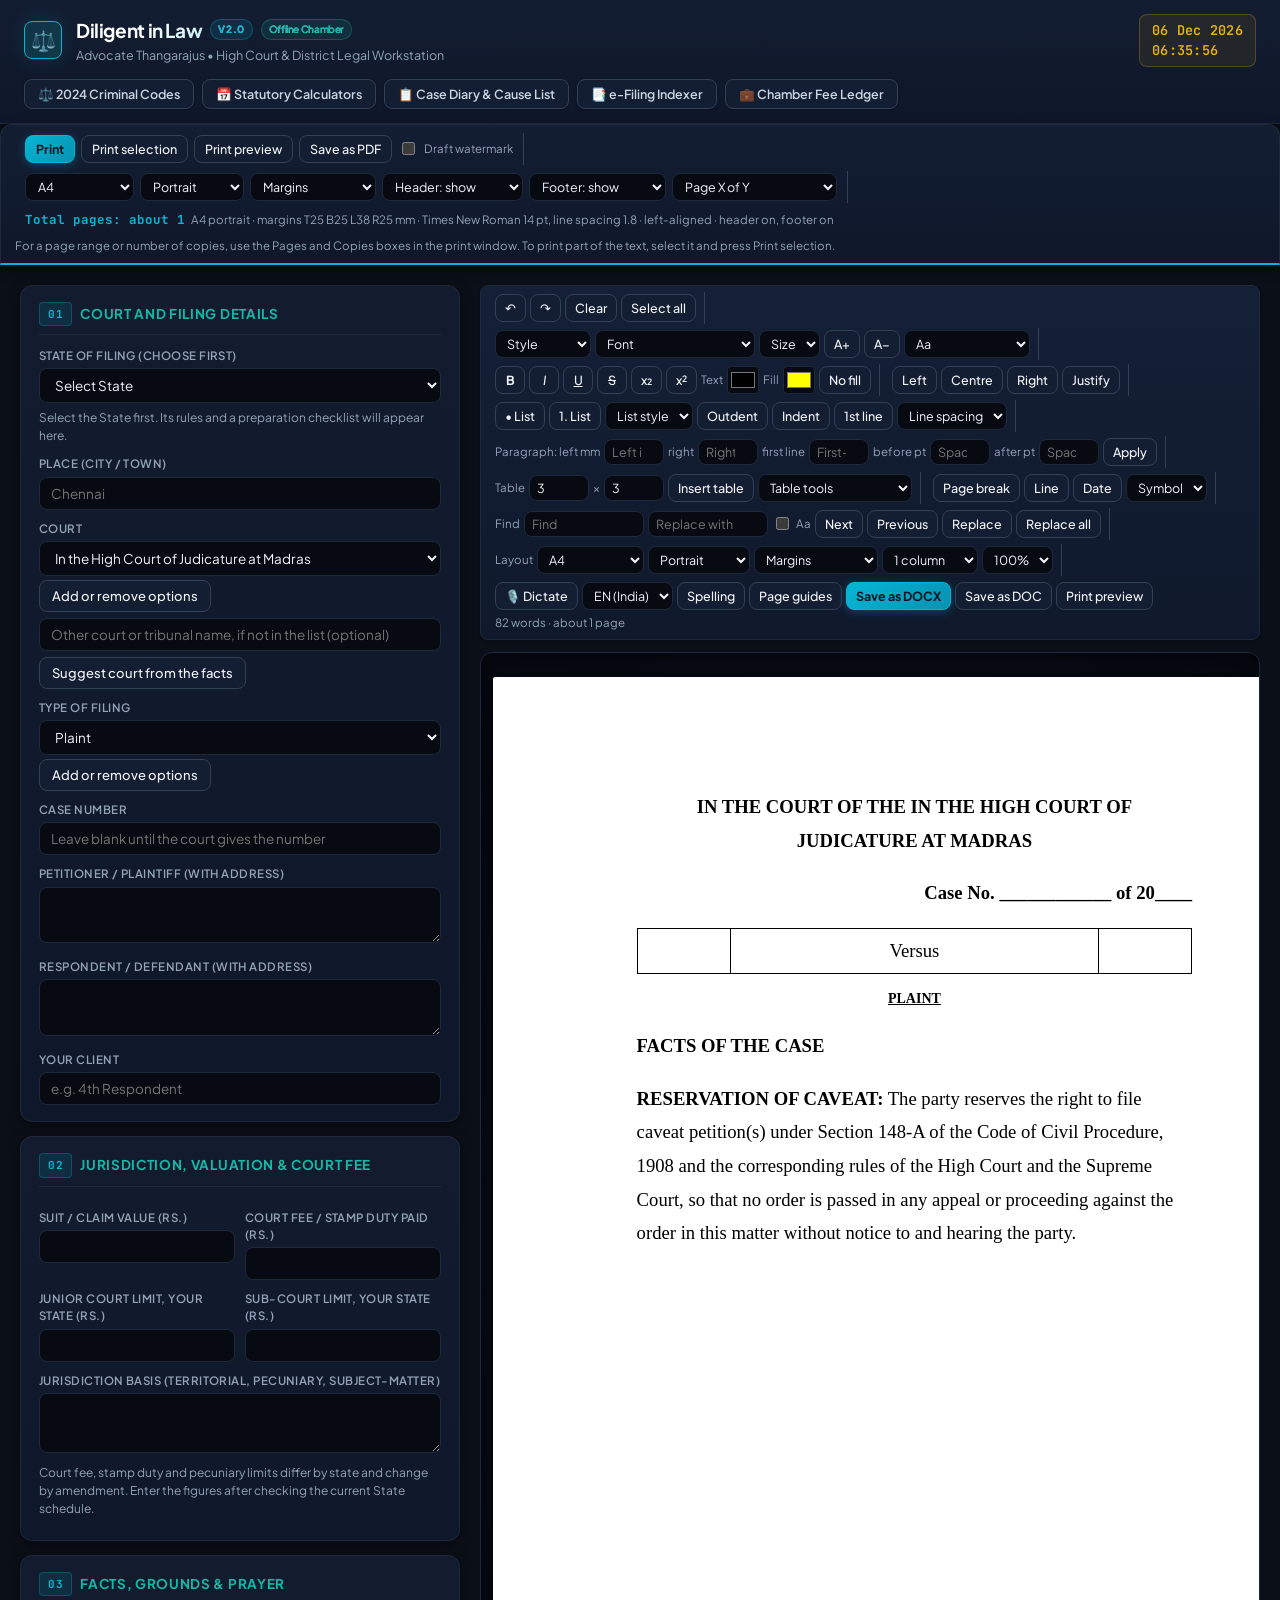
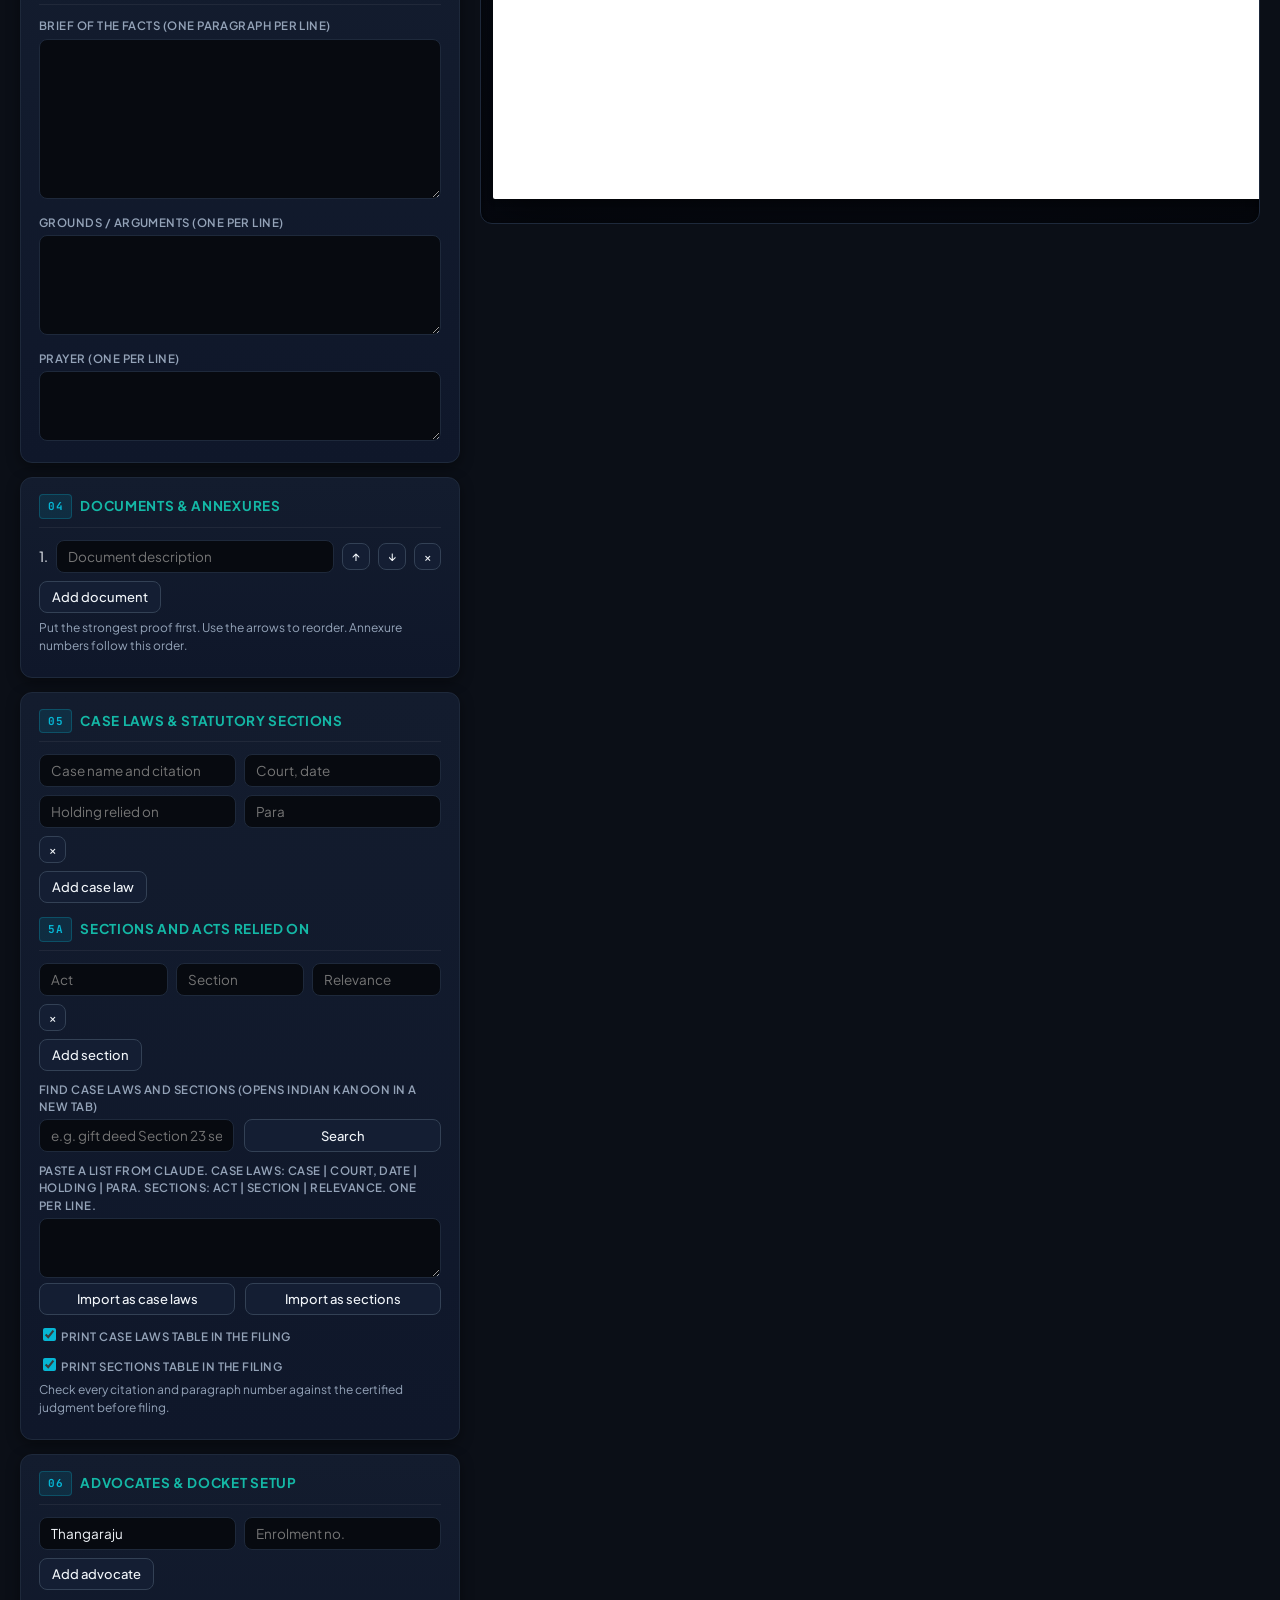
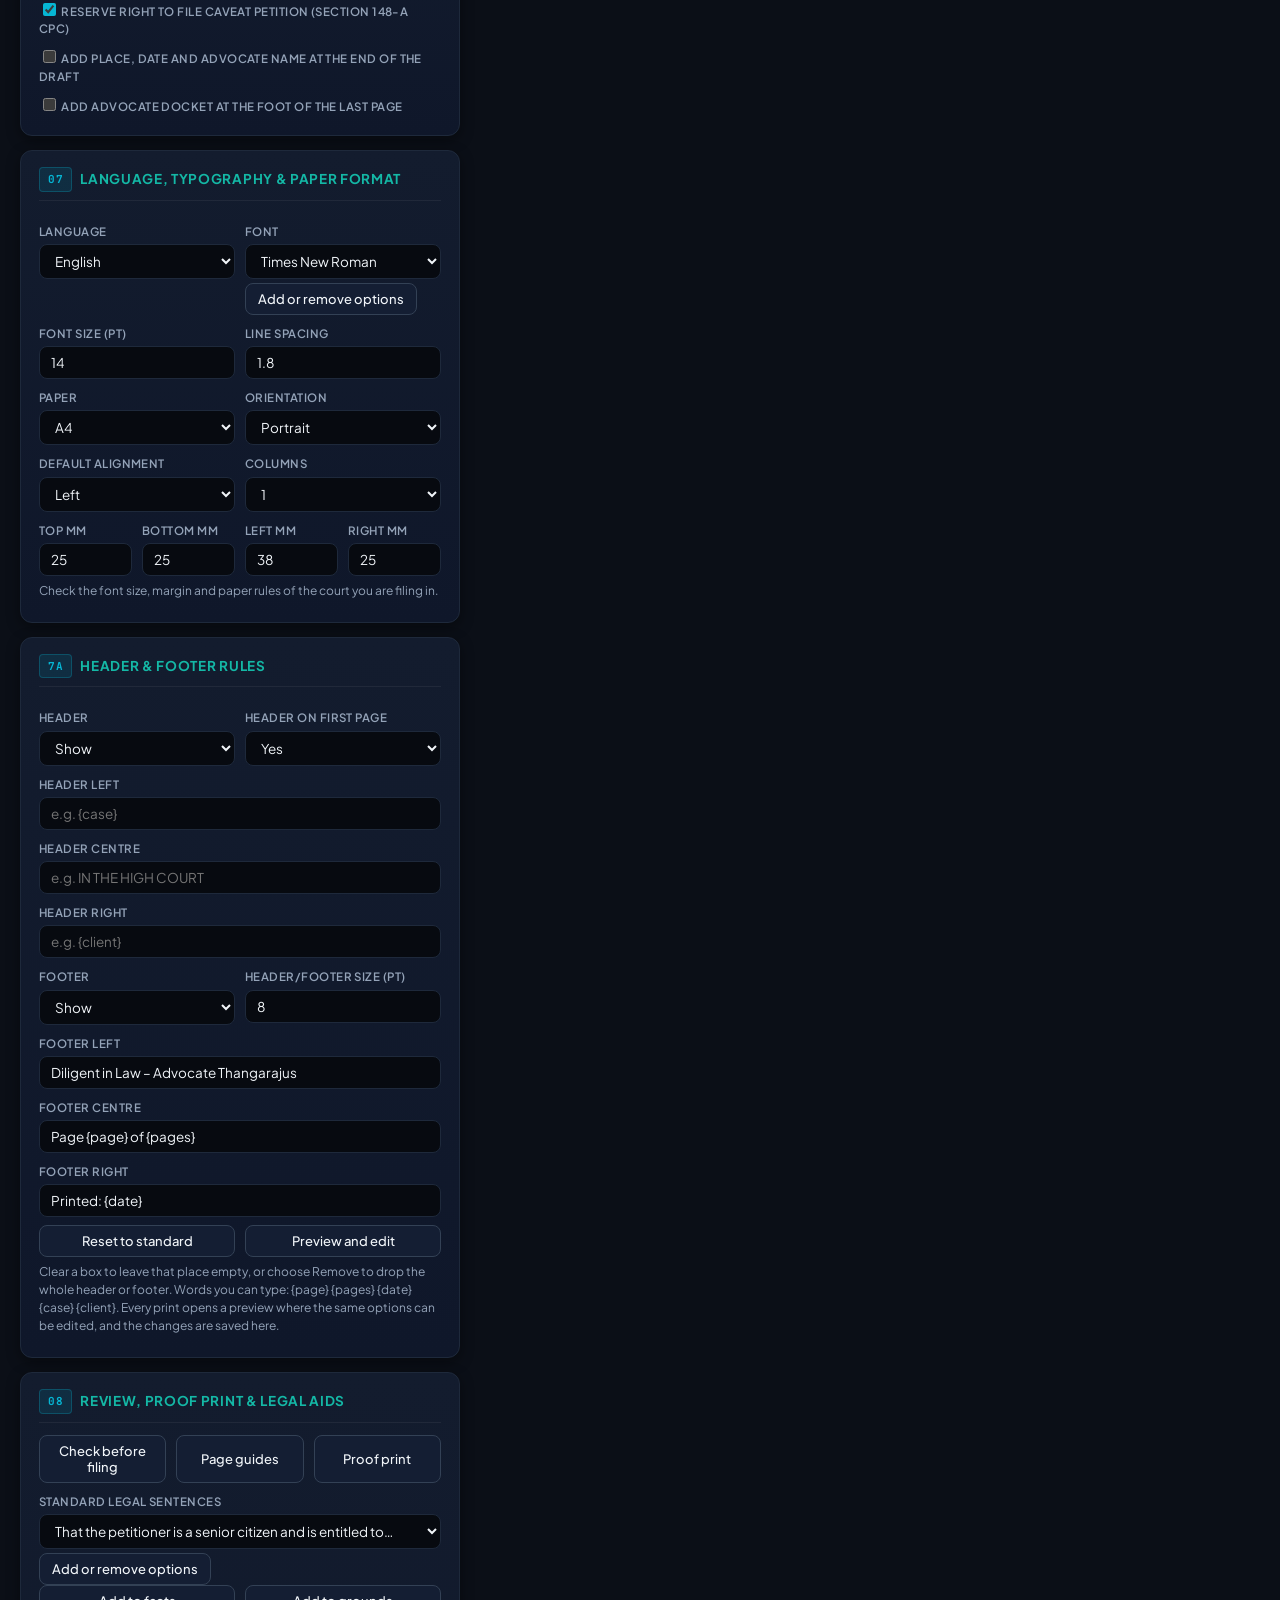
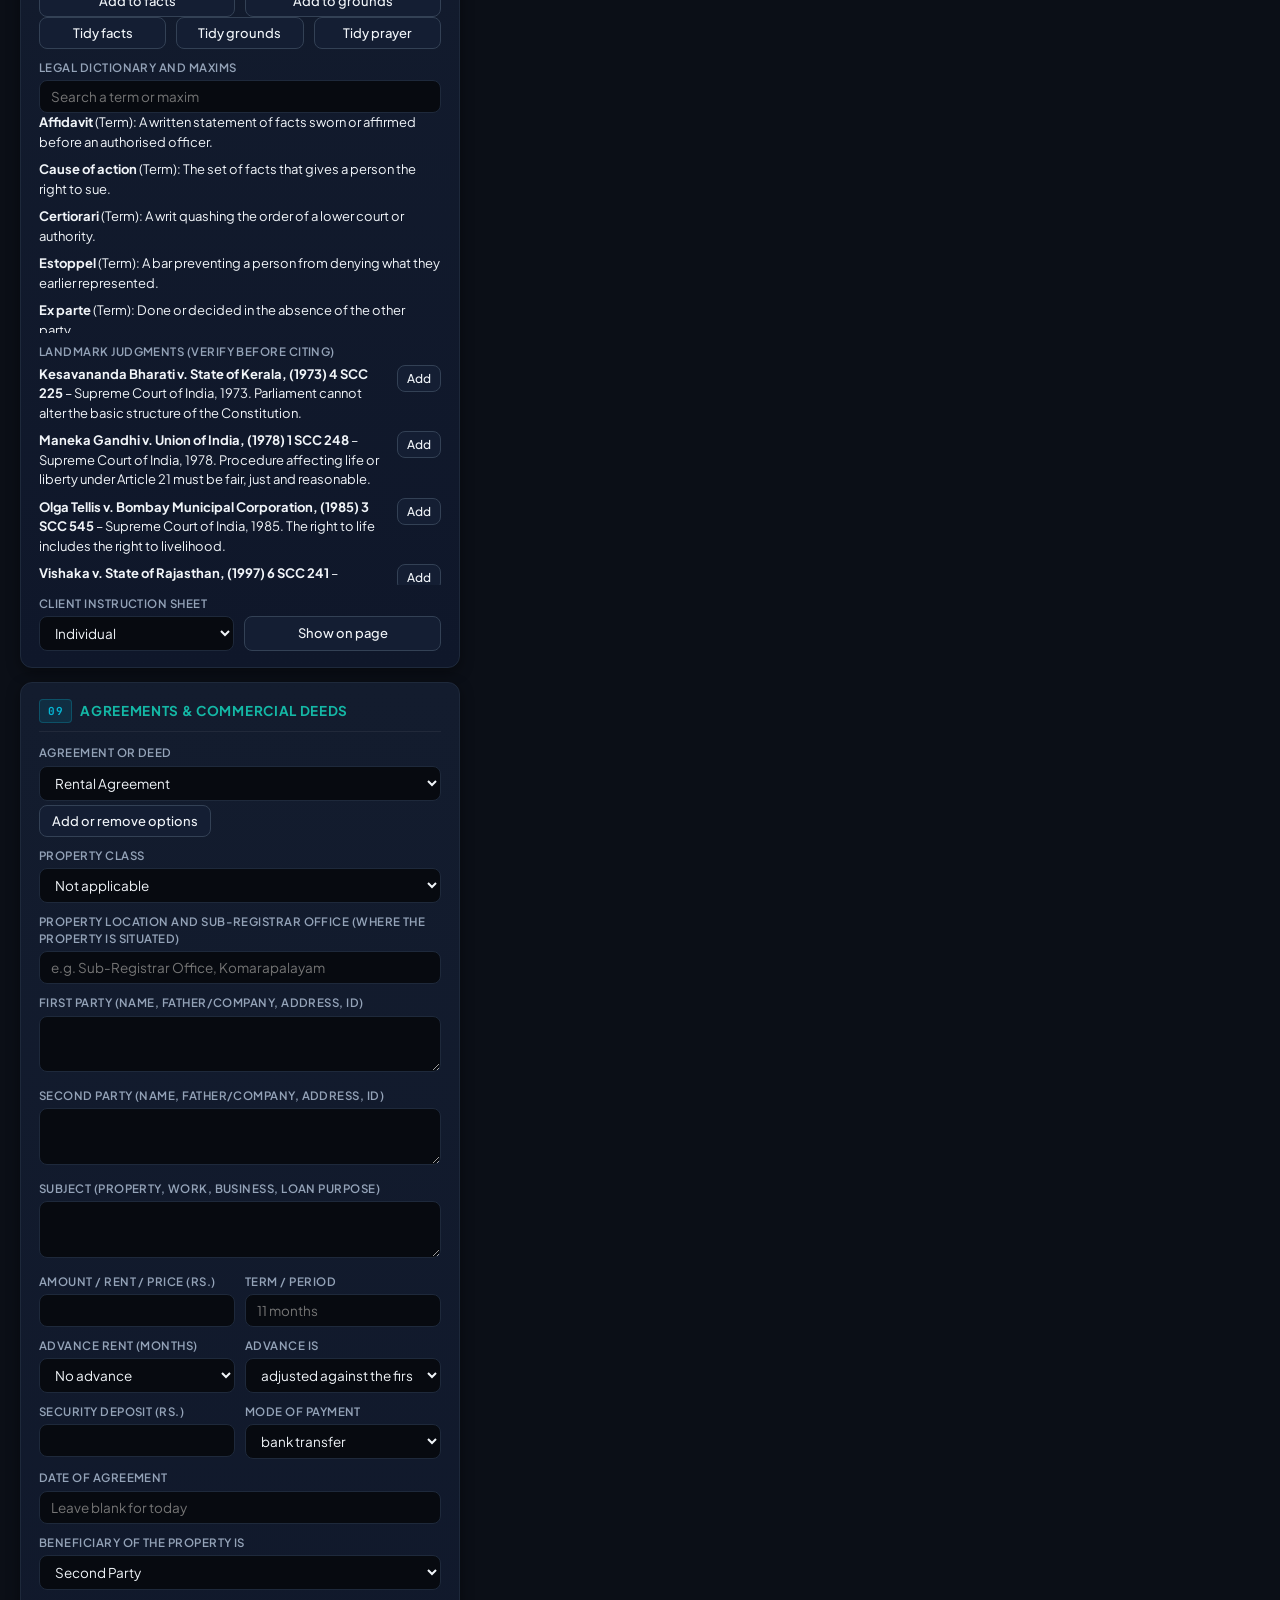
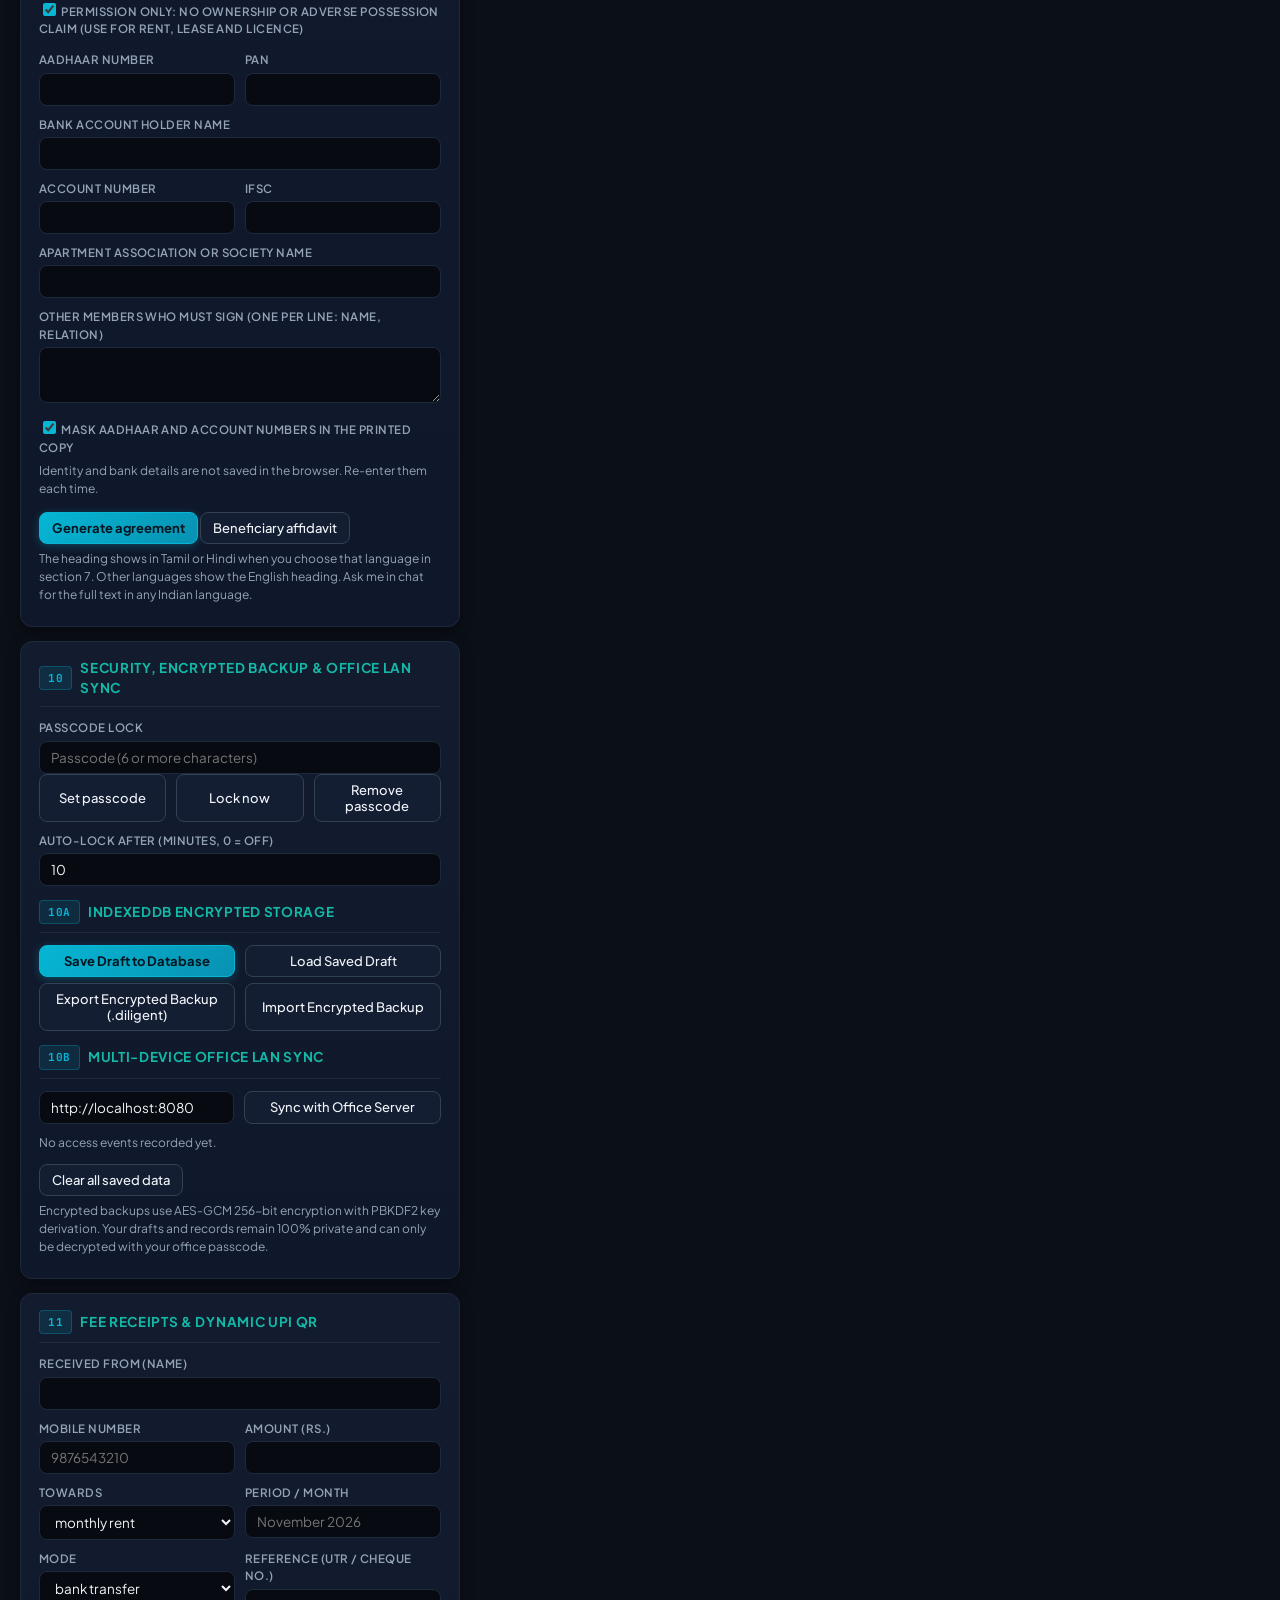
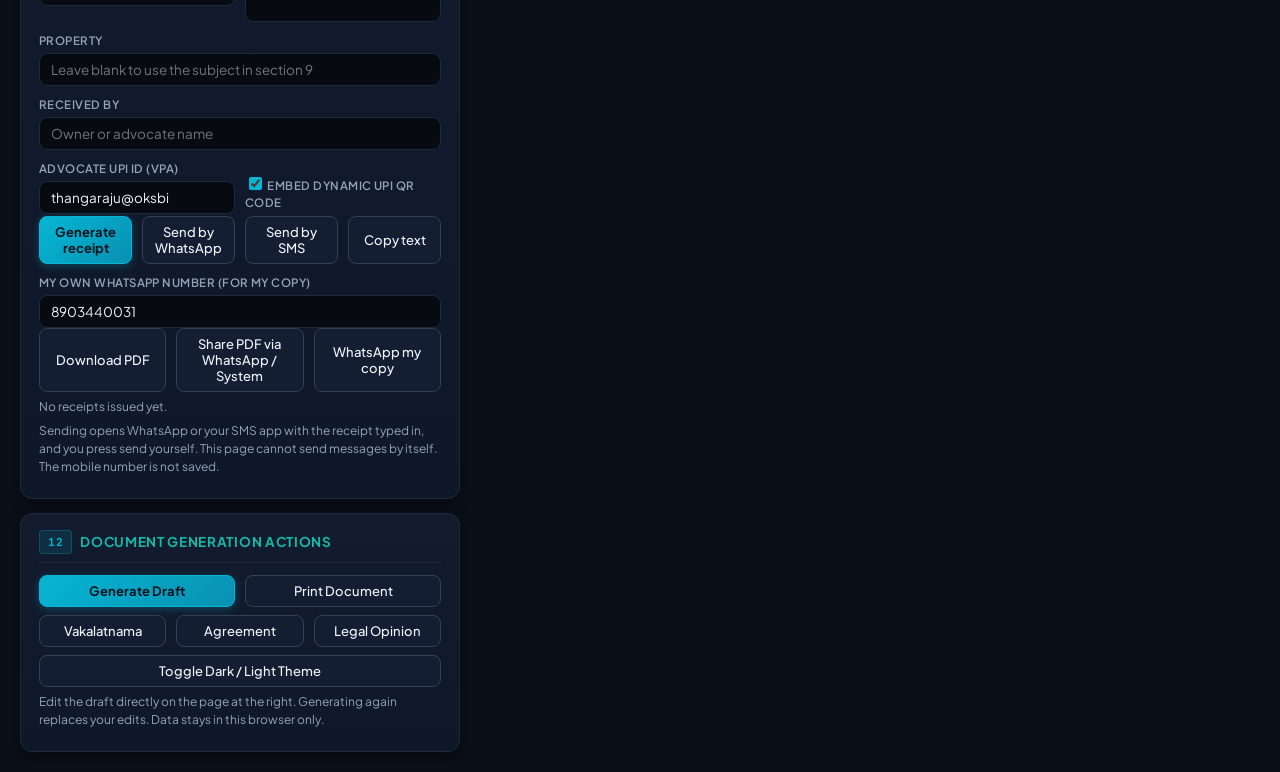
==== commit 5ffae7ac: "feat: redesign workstation UI with modern high-contrast aesthetic and refined typography" ====
--- a/index.html
+++ b/index.html
@@ -14,14 +14,25 @@
 </head>
 <body>
   <header>
-    <div id="clk" aria-label="Clock"></div>
-    <h1>Diligent in Law – Advocate Thangarajus</h1>
-    <p>Drafting, filing set-up and printing for court pleadings, written arguments, vakalat and legal opinions</p>
+    <div class="header-top">
+      <div class="brand-wrap">
+        <div class="brand-shield">⚖️</div>
+        <div class="brand-text">
+          <h1>
+            Diligent in Law
+            <span class="badge-version">v2.0</span>
+            <span class="badge-offline">Offline Chamber</span>
+          </h1>
+          <p>Advocate Thangarajus • High Court & District Legal Workstation</p>
+        </div>
+      </div>
+      <div id="clk" aria-label="Clock"></div>
+    </div>
     <div class="header-actions">
-      <button id="btn_hub_bns">⚖️ BNS / BNSS Codes</button>
-      <button id="btn_hub_calc">📅 NI 138 & Court Fees</button>
+      <button id="btn_hub_bns">⚖️ 2024 Criminal Codes</button>
+      <button id="btn_hub_calc">📅 Statutory Calculators</button>
       <button id="btn_hub_diary">📋 Case Diary & Cause List</button>
-      <button id="btn_hub_index">📑 e-Filing Index</button>
+      <button id="btn_hub_index">📑 e-Filing Indexer</button>
       <button id="btn_hub_ledger">💼 Chamber Fee Ledger</button>
     </div>
   </header>
@@ -64,7 +75,7 @@
   <main>
     <div class="ui">
       <section>
-        <h2>1. Court and filing</h2>
+        <h2><span class="badge-tag">01</span> Court and Filing Details</h2>
         <label>State of filing (choose first)</label><select id="state"><option value="">Select State</option></select>
         <div id="strules" class="note" style="margin:6px 0"></div>
         <label>Place (city / town)</label><input id="place" placeholder="Chennai">
@@ -79,7 +90,7 @@
       </section>
 
       <section>
-        <h2>2. Jurisdiction, valuation, court fee</h2>
+        <h2><span class="badge-tag">02</span> Jurisdiction, Valuation & Court Fee</h2>
         <div class="row">
           <div><label>Suit / claim value (Rs.)</label><input id="val"></div>
           <div><label>Court fee / stamp duty paid (Rs.)</label><input id="fee"></div>
@@ -93,22 +104,22 @@
       </section>
 
       <section>
-        <h2>3. Facts and circumstances</h2>
+        <h2><span class="badge-tag">03</span> Facts, Grounds & Prayer</h2>
         <label>Brief of the facts (one paragraph per line)</label><textarea id="facts" style="min-height:160px"></textarea>
         <label>Grounds / arguments (one per line)</label><textarea id="grounds" style="min-height:100px"></textarea>
         <label>Prayer (one per line)</label><textarea id="prayer" style="min-height:70px"></textarea>
       </section>
 
       <section>
-        <h2>4. Documents in order of priority</h2>
+        <h2><span class="badge-tag">04</span> Documents & Annexures</h2>
         <div id="docs"></div><button id="adddoc">Add document</button>
         <p class="note">Put the strongest proof first. Use the arrows to reorder. Annexure numbers follow this order.</p>
       </section>
 
       <section>
-        <h2>5. Case laws table</h2>
+        <h2><span class="badge-tag">05</span> Case Laws & Statutory Sections</h2>
         <div id="laws"></div><button id="addlaw">Add case law</button>
-        <h2 style="margin-top:14px">Sections and Acts relied on</h2><div id="secs"></div><button id="addsec">Add section</button>
+        <h2 style="margin-top:14px"><span class="badge-tag">5A</span> Sections and Acts Relied On</h2><div id="secs"></div><button id="addsec">Add section</button>
         <label>Find case laws and sections (opens Indian Kanoon in a new tab)</label>
         <div class="row"><input id="q" placeholder="e.g. gift deed Section 23 senior citizens"><button id="sq">Search</button></div>
         <label>Paste a list from Claude. Case laws: Case | Court, date | Holding | Para. Sections: Act | Section | Relevance. One per line.</label>
@@ -120,7 +131,7 @@
       </section>
 
       <section>
-        <h2>6. Advocates and docket</h2>
+        <h2><span class="badge-tag">06</span> Advocates & Docket Setup</h2>
         <div id="advs"></div><button id="addadv">Add advocate</button>
         <label><input type="checkbox" id="caveat" checked style="width:auto"> Reserve right to file caveat petition (Section 148-A CPC)</label>
         <label><input type="checkbox" id="sign" style="width:auto"> Add place, date and advocate name at the end of the draft</label>
@@ -128,7 +139,7 @@
       </section>
 
       <section>
-        <h2>7. Language, font and page</h2>
+        <h2><span class="badge-tag">07</span> Language, Typography & Paper Format</h2>
         <div class="row">
           <div><label>Language</label><select id="lang"></select></div>
           <div><label>Font</label><select id="font"></select></div>
@@ -185,7 +196,7 @@
       </section>
 
       <section>
-        <h2>7A. Header and footer</h2>
+        <h2><span class="badge-tag">7A</span> Header & Footer Rules</h2>
         <div class="row">
           <div><label>Header</label><select id="hshow"><option value="1">Show</option><option value="0">Remove</option></select></div>
           <div><label>Header on first page</label><select id="hfirst"><option value="1">Yes</option><option value="0">No</option></select></div>
@@ -208,7 +219,7 @@
       </section>
 
       <section>
-        <h2>8. Review, proof print and legal aids</h2>
+        <h2><span class="badge-tag">08</span> Review, Proof Print & Legal Aids</h2>
         <div class="row">
           <button id="chkb">Check before filing</button>
           <button id="guide">Page guides</button>
@@ -241,7 +252,7 @@
       </section>
 
       <section>
-        <h2>9. Agreements and deeds</h2>
+        <h2><span class="badge-tag">09</span> Agreements & Commercial Deeds</h2>
         <label>Agreement or deed</label><select id="atype"></select>
         <label>Property class</label><select id="aprop"></select>
         <label>Property location and Sub-Registrar office (where the property is situated)</label>
@@ -306,7 +317,7 @@
       </section>
 
       <section>
-        <h2>10. Storage, Security & Multi-Device Sync</h2>
+        <h2><span class="badge-tag">10</span> Security, Encrypted Backup & Office LAN Sync</h2>
         <label>Passcode lock</label>
         <input id="spw" type="password" placeholder="Passcode (6 or more characters)">
         <div class="row">
@@ -316,7 +327,7 @@
         </div>
         <label>Auto-lock after (minutes, 0 = off)</label><input id="sidle" type="number" value="10" min="0">
         
-        <h2 style="margin-top:14px">IndexedDB Drafts & Encrypted Backup</h2>
+        <h2 style="margin-top:14px"><span class="badge-tag">10A</span> IndexedDB Encrypted Storage</h2>
         <div class="row">
           <button id="db_save" class="p">Save Draft to Database</button>
           <button id="db_load">Load Saved Draft</button>
@@ -327,7 +338,7 @@
           <input type="file" id="inp_import_diligent" accept=".diligent,.json" style="display:none">
         </div>
 
-        <h2 style="margin-top:14px">Multi-Device Office LAN Sync</h2>
+        <h2 style="margin-top:14px"><span class="badge-tag">10B</span> Multi-Device Office LAN Sync</h2>
         <div class="row">
           <input id="sync_url" placeholder="http://192.168.1.5:8080" value="http://localhost:8080">
           <button id="btn_lan_sync">Sync with Office Server</button>
@@ -340,7 +351,7 @@
       </section>
 
       <section>
-        <h2>11. Receipts</h2>
+        <h2><span class="badge-tag">11</span> Fee Receipts & Dynamic UPI QR</h2>
         <label>Received from (name)</label><input id="rn" autocomplete="off">
         <div class="row">
           <div><label>Mobile number</label><input id="rm" inputmode="tel" placeholder="9876543210" autocomplete="off"></div>
@@ -394,12 +405,17 @@
       </section>
 
       <section>
-        <button class="p" id="gen">Generate draft</button>
-        <button id="print">Print</button>
-        <button id="vak">Vakalat</button>
-        <button id="agr">Agreement</button>
-        <button id="adv">Legal opinion</button>
-        <button id="theme">Light / dark</button>
+        <h2><span class="badge-tag">12</span> Document Generation Actions</h2>
+        <div class="row" style="margin-bottom:8px">
+          <button class="p" id="gen">Generate Draft</button>
+          <button id="print">Print Document</button>
+        </div>
+        <div class="row" style="margin-bottom:8px">
+          <button id="vak">Vakalatnama</button>
+          <button id="agr">Agreement</button>
+          <button id="adv">Legal Opinion</button>
+        </div>
+        <button id="theme" style="width:100%">Toggle Dark / Light Theme</button>
         <p class="note">Edit the draft directly on the page at the right. Generating again replaces your edits. Data stays in this browser only.</p>
       </section>
     </div>
--- a/css/styles.css
+++ b/css/styles.css
@@ -1,157 +1,457 @@
+@import url('https://fonts.googleapis.com/css2?family=Plus+Jakarta+Sans:wght@400;500;600;700&family=JetBrains+Mono:wght@400;500;600&display=swap');
+
 :root {
   --bg: #0B0F17;
+  --bg-deep: #070A10;
   --panel: #111827;
-  --ink: #e6ebf3;
-  --mute: #9aa6b8;
-  --line: #1f2937;
+  --panel-card: #141E33;
+  --panel-hover: #1A2642;
+  --ink: #F1F5F9;
+  --ink-secondary: #CBD5E1;
+  --mute: #64748B;
+  --mute-light: #94A3B8;
+  --line: #1E293B;
+  --line-strong: #334155;
   --acc: #06B6D4;
+  --acc-glow: rgba(6, 182, 212, 0.25);
+  --acc-deep: #0891B2;
   --teal: #14B8A6;
+  --teal-glow: rgba(20, 184, 166, 0.25);
   --yellow: #EAB308;
-  --accfg: #08111c;
-}
+  --yellow-glow: rgba(234, 179, 8, 0.2);
+  --accfg: #04151F;
+  --radius-sm: 4px;
+  --radius: 8px;
+  --radius-lg: 12px;
+  --shadow-sm: 0 1px 3px rgba(0, 0, 0, 0.3);
+  --shadow-md: 0 4px 14px rgba(0, 0, 0, 0.4);
+  --shadow-lg: 0 12px 32px rgba(0, 0, 0, 0.6);
+  --shadow-glow: 0 0 20px rgba(6, 182, 212, 0.15);
+}
+
 :root[data-theme="light"] {
-  --bg: #eef1f5;
-  --panel: #ffffff;
-  --ink: #14213d;
-  --mute: #5b6678;
-  --line: #c9d1dc;
-  --acc: #1d5c7a;
-  --teal: #0d9488;
-  --yellow: #b45309;
-  --accfg: #ffffff;
-}
+  --bg: #F8FAFC;
+  --bg-deep: #EDF2F7;
+  --panel: #FFFFFF;
+  --panel-card: #F1F5F9;
+  --panel-hover: #E2E8F0;
+  --ink: #0F172A;
+  --ink-secondary: #334155;
+  --mute: #64748B;
+  --mute-light: #475569;
+  --line: #E2E8F0;
+  --line-strong: #CBD5E1;
+  --acc: #0891B2;
+  --acc-glow: rgba(8, 145, 178, 0.2);
+  --acc-deep: #0E7490;
+  --teal: #0D9488;
+  --teal-glow: rgba(13, 148, 136, 0.2);
+  --yellow: #D97706;
+  --yellow-glow: rgba(217, 119, 6, 0.15);
+  --accfg: #FFFFFF;
+  --shadow-sm: 0 1px 3px rgba(0, 0, 0, 0.08);
+  --shadow-md: 0 4px 14px rgba(0, 0, 0, 0.08);
+  --shadow-lg: 0 12px 32px rgba(0, 0, 0, 0.12);
+  --shadow-glow: 0 0 20px rgba(8, 145, 178, 0.1);
+}
+
 * {
   box-sizing: border-box;
 }
+
 html {
   scroll-padding-top: env(safe-area-inset-top, 0px);
-}
+  color-scheme: dark;
+}
+
+:root[data-theme="light"] html {
+  color-scheme: light;
+}
+
 body {
   margin: 0;
   background: var(--bg);
   color: var(--ink);
-  font: 15px/1.5 "Noto Sans Tamil", "Noto Sans Devanagari", system-ui, sans-serif;
+  font: 400 14px/1.5 'Plus Jakarta Sans', 'Noto Sans Tamil', 'Noto Sans Devanagari', -apple-system, BlinkMacSystemFont, sans-serif;
   padding: env(safe-area-inset-top, 0px) 0 env(safe-area-inset-bottom, 0px);
-}
+  -webkit-font-smoothing: antialiased;
+  -moz-osx-font-smoothing: grayscale;
+}
+
+::-webkit-scrollbar {
+  width: 7px;
+  height: 7px;
+}
+::-webkit-scrollbar-track {
+  background: var(--bg-deep);
+}
+::-webkit-scrollbar-thumb {
+  background: var(--line-strong);
+  border-radius: 4px;
+}
+::-webkit-scrollbar-thumb:hover {
+  background: var(--acc);
+}
+
 header {
-  padding: 18px 20px;
+  padding: 14px 24px;
   border-bottom: 1px solid var(--line);
-  background: var(--panel);
+  background: linear-gradient(180deg, #131D31 0%, #0F172A 100%);
   position: relative;
-}
-header h1 {
+  display: flex;
+  flex-direction: column;
+  gap: 12px;
+  box-shadow: 0 4px 20px rgba(0, 0, 0, 0.35);
+}
+
+:root[data-theme="light"] header {
+  background: linear-gradient(180deg, #FFFFFF 0%, #F1F5F9 100%);
+}
+
+.header-top {
+  display: flex;
+  align-items: center;
+  justify-content: space-between;
+  gap: 16px;
+  flex-wrap: wrap;
+}
+
+.brand-wrap {
+  display: flex;
+  align-items: center;
+  gap: 14px;
+}
+
+.brand-shield {
+  width: 38px;
+  height: 38px;
+  border-radius: var(--radius);
+  background: linear-gradient(135deg, rgba(6, 182, 212, 0.15), rgba(20, 184, 166, 0.2));
+  border: 1px solid var(--acc);
+  display: flex;
+  align-items: center;
+  justify-content: center;
+  font-size: 20px;
+  box-shadow: var(--shadow-glow);
+}
+
+.brand-text h1 {
   margin: 0;
-  font: 600 22px Georgia, serif;
+  font-size: 19px;
+  font-weight: 700;
+  letter-spacing: -0.02em;
+  background: linear-gradient(135deg, #FFFFFF 20%, var(--acc) 100%);
+  -webkit-background-clip: text;
+  -webkit-text-fill-color: transparent;
+  display: flex;
+  align-items: center;
+  gap: 8px;
+}
+
+:root[data-theme="light"] .brand-text h1 {
+  background: linear-gradient(135deg, #0F172A 30%, var(--acc) 100%);
+  -webkit-background-clip: text;
+  -webkit-text-fill-color: transparent;
+}
+
+.badge-version {
+  font-size: 10px;
+  font-weight: 700;
+  text-transform: uppercase;
+  letter-spacing: 0.06em;
+  padding: 2px 7px;
+  border-radius: 999px;
+  background: rgba(6, 182, 212, 0.12);
   color: var(--acc);
-}
-header p {
+  border: 1px solid rgba(6, 182, 212, 0.3);
+  -webkit-text-fill-color: var(--acc);
+}
+
+.badge-offline {
+  font-size: 10px;
+  font-weight: 600;
+  padding: 2px 7px;
+  border-radius: 999px;
+  background: rgba(20, 184, 166, 0.12);
+  color: var(--teal);
+  border: 1px solid rgba(20, 184, 166, 0.3);
+  -webkit-text-fill-color: var(--teal);
+}
+
+.brand-text p {
   margin: 2px 0 0;
-  color: var(--mute);
-  font-size: 13px;
-}
+  color: var(--mute-light);
+  font-size: 12.5px;
+  font-weight: 400;
+}
+
 #clk {
-  position: absolute;
-  top: 12px;
-  right: 16px;
-  font: 600 15px ui-monospace, Consolas, monospace;
-  text-align: right;
+  font-family: 'JetBrains Mono', Consolas, monospace;
+  font-size: 13.5px;
+  font-weight: 600;
   color: var(--yellow);
-}
+  background: rgba(234, 179, 8, 0.08);
+  border: 1px solid rgba(234, 179, 8, 0.25);
+  padding: 5px 12px;
+  border-radius: var(--radius);
+  display: inline-flex;
+  align-items: center;
+  gap: 6px;
+  letter-spacing: 0.02em;
+}
+
+.header-actions {
+  display: flex;
+  gap: 8px;
+  flex-wrap: wrap;
+  align-items: center;
+}
+
+.header-actions button {
+  padding: 6px 13px;
+  font-size: 12.5px;
+  font-weight: 600;
+  border-radius: var(--radius);
+  background: var(--panel-card);
+  border: 1px solid var(--line-strong);
+  color: var(--ink-secondary);
+  display: inline-flex;
+  align-items: center;
+  gap: 6px;
+  box-shadow: var(--shadow-sm);
+  transition: all 0.2s cubic-bezier(0.16, 1, 0.3, 1);
+}
+
+.header-actions button:hover {
+  background: var(--panel-hover);
+  border-color: var(--acc);
+  color: var(--acc);
+  transform: translateY(-1px);
+  box-shadow: var(--shadow-glow);
+}
+
 main {
   display: grid;
-  grid-template-columns: minmax(320px, 430px) 1fr;
-  gap: 16px;
-  padding: 16px;
+  grid-template-columns: minmax(360px, 440px) 1fr;
+  gap: 20px;
+  padding: 20px;
   align-items: start;
-}
-@media (max-width: 900px) {
+  max-width: 1920px;
+  margin: 0 auto;
+}
+
+@media (max-width: 1024px) {
   main {
     grid-template-columns: 1fr;
+    padding: 12px;
   }
 }
+
+.ui {
+  display: flex;
+  flex-direction: column;
+  gap: 14px;
+}
+
 .ui section {
-  background: var(--panel);
+  background: linear-gradient(180deg, #131C2E 0%, #0F172A 100%);
   border: 1px solid var(--line);
-  border-radius: 6px;
-  padding: 12px 14px;
-  margin-bottom: 12px;
-}
+  border-radius: var(--radius-lg);
+  padding: 16px 18px;
+  box-shadow: var(--shadow-md);
+  transition: border-color 0.2s ease;
+}
+
+:root[data-theme="light"] .ui section {
+  background: #FFFFFF;
+  border: 1px solid var(--line);
+}
+
+.ui section:hover {
+  border-color: var(--line-strong);
+}
+
+.ui section:focus-within {
+  border-color: rgba(6, 182, 212, 0.4);
+}
+
 h2 {
-  font: 600 15px Georgia, serif;
+  font-size: 13.5px;
+  font-weight: 700;
+  text-transform: uppercase;
+  letter-spacing: 0.05em;
+  margin: 0 0 12px;
+  color: var(--teal);
+  display: flex;
+  align-items: center;
+  gap: 8px;
+  padding-bottom: 8px;
+  border-bottom: 1px solid rgba(255, 255, 255, 0.06);
+}
+
+:root[data-theme="light"] h2 {
+  border-bottom: 1px solid var(--line);
+}
+
+h3 {
+  font-size: 14px;
+  font-weight: 600;
   margin: 0 0 8px;
-  color: var(--teal);
-}
+  color: var(--ink);
+}
+
 label {
   display: block;
-  font-size: 12px;
-  color: var(--mute);
-  margin: 8px 0 2px;
-}
+  font-size: 11.5px;
+  font-weight: 600;
+  color: var(--mute-light);
+  text-transform: uppercase;
+  letter-spacing: 0.04em;
+  margin: 10px 0 4px;
+}
+
 input, select, textarea {
   width: 100%;
-  font: inherit;
+  font-family: inherit;
+  font-size: 13.5px;
   color: var(--ink);
+  background: var(--bg-deep);
+  border: 1px solid var(--line);
+  border-radius: var(--radius);
+  padding: 7px 11px;
+  transition: all 0.15s ease;
+  outline: none;
+}
+
+:root[data-theme="light"] input,
+:root[data-theme="light"] select,
+:root[data-theme="light"] textarea {
+  background: #FFFFFF;
+}
+
+input:hover, select:hover, textarea:hover {
+  border-color: var(--line-strong);
+}
+
+input:focus, select:focus, textarea:focus {
+  border-color: var(--acc);
+  box-shadow: 0 0 0 3px var(--acc-glow);
   background: var(--bg);
-  border: 1px solid var(--line);
-  border-radius: 4px;
-  padding: 6px 8px;
-}
+}
+
 textarea {
-  min-height: 90px;
+  min-height: 80px;
   resize: vertical;
-}
+  line-height: 1.5;
+}
+
 .row {
   display: flex;
-  gap: 8px;
-}
+  gap: 10px;
+}
+
 .row > * {
   flex: 1;
-}
+  min-width: 0;
+}
+
 button {
-  font: inherit;
+  font-family: inherit;
+  font-size: 13px;
+  font-weight: 500;
   cursor: pointer;
-  border: 1px solid var(--line);
-  background: var(--panel);
+  border: 1px solid var(--line-strong);
+  background: var(--panel-card);
   color: var(--ink);
-  border-radius: 4px;
-  padding: 5px 10px;
-  transition: all 0.15s ease-in-out;
-}
+  border-radius: var(--radius);
+  padding: 7px 12px;
+  transition: all 0.15s cubic-bezier(0.16, 1, 0.3, 1);
+  display: inline-flex;
+  align-items: center;
+  justify-content: center;
+  gap: 6px;
+  text-decoration: none;
+  user-select: none;
+}
+
 button:hover {
+  background: var(--panel-hover);
   border-color: var(--acc);
-}
+  color: var(--acc);
+}
+
+button:active {
+  transform: translateY(1px);
+}
+
 button.p {
-  background: var(--acc);
+  background: linear-gradient(135deg, var(--acc) 0%, var(--acc-deep) 100%);
   color: var(--accfg);
   border-color: var(--acc);
-  font-weight: 600;
-}
+  font-weight: 700;
+  box-shadow: 0 2px 8px rgba(6, 182, 212, 0.3);
+}
+
+button.p:hover {
+  background: linear-gradient(135deg, #22D3EE 0%, var(--acc) 100%);
+  color: var(--accfg);
+  border-color: #22D3EE;
+  box-shadow: 0 4px 14px rgba(6, 182, 212, 0.45);
+  transform: translateY(-1px);
+}
+
 button:focus-visible, input:focus-visible, select:focus-visible, textarea:focus-visible {
-  outline: 2px solid var(--acc);
-  outline-offset: 1px;
-}
+  outline: none;
+  border-color: var(--acc);
+  box-shadow: 0 0 0 3px var(--acc-glow);
+}
+
 .item {
   display: flex;
-  gap: 6px;
-  margin-bottom: 6px;
-  align-items: center;
-}
+  gap: 8px;
+  margin-bottom: 8px;
+  align-items: center;
+}
+
 .item input {
   flex: 1;
 }
+
 .item button {
-  padding: 3px 7px;
-}
+  padding: 5px 9px;
+  font-size: 12px;
+}
+
 .note {
   font-size: 12px;
-  color: var(--mute);
-}
+  color: var(--mute-light);
+  line-height: 1.5;
+  margin: 6px 0;
+}
+
 .scroll {
   overflow-x: auto;
-}
+  padding: 24px 12px;
+  background: radial-gradient(circle at 50% 50%, #0d1322 0%, #060911 100%);
+  border-radius: var(--radius-lg);
+  border: 1px solid var(--line);
+  min-height: calc(100vh - 220px);
+  display: flex;
+  flex-direction: column;
+  align-items: center;
+  box-shadow: inset 0 2px 12px rgba(0, 0, 0, 0.5);
+}
+
+:root[data-theme="light"] .scroll {
+  background: radial-gradient(circle at 50% 50%, #F1F5F9 0%, #E2E8F0 100%);
+  border: 1px solid var(--line);
+  box-shadow: inset 0 2px 8px rgba(0, 0, 0, 0.05);
+}
+
 #pvbar, .pvh, .pvf {
   display: none;
 }
+
 body.pv #pvbar {
   display: block;
   position: sticky;
@@ -161,368 +461,526 @@
   overflow: auto;
   background: var(--panel);
   border-bottom: 2px solid var(--acc);
-  padding: 8px 12px;
+  padding: 12px 18px;
   font-size: 13px;
-}
+  box-shadow: var(--shadow-lg);
+}
+
 body.pv header, body.pv .ui {
   display: none;
 }
+
 body.pv main {
   display: block;
-  padding: 8px;
-}
+  padding: 12px;
+}
+
 #pvbar .g {
   display: flex;
   flex-wrap: wrap;
-  gap: 8px;
+  gap: 10px;
   align-items: flex-end;
-  margin-top: 4px;
-}
+  margin-top: 8px;
+}
+
 #pvbar .g > div {
-  flex: 1 1 130px;
-}
+  flex: 1 1 140px;
+}
+
 #pvbar .g.b > div {
   flex: 0 0 auto;
 }
+
 body.pv .pvh, body.pv .pvf {
   display: grid;
   grid-template-columns: 1fr 1fr 1fr;
-  gap: 6px;
+  gap: 8px;
   margin: 0 auto;
-  background: #fff;
-  color: #555;
-  font: 8pt serif;
-  border: 1px dashed #9ab;
-}
+  background: #FFFFFF;
+  color: #555555;
+  font: 8.5pt serif;
+  border: 1px dashed #A0AEC0;
+}
+
 body.pv .pvh {
   border-bottom: 0;
 }
+
 body.pv .pvf {
   border-top: 0;
 }
+
 .pvh span:nth-child(2), .pvf span:nth-child(2) {
   text-align: center;
 }
+
 .pvh span:nth-child(3), .pvf span:nth-child(3) {
   text-align: right;
 }
+
 .rt {
   min-width: 0;
-}
+  position: sticky;
+  top: 14px;
+}
+
 #prbar {
   position: sticky;
   top: 0;
   z-index: 45;
-  background: var(--panel);
+  background: linear-gradient(180deg, #131E33 0%, #0F172A 100%);
+  border: 1px solid var(--line);
+  border-radius: var(--radius-lg) var(--radius-lg) 0 0;
   border-bottom: 2px solid var(--acc);
-  padding: 6px 12px;
-  font-size: 13px;
-}
+  padding: 8px 14px;
+  font-size: 12.5px;
+  box-shadow: var(--shadow-md);
+  display: flex;
+  flex-wrap: wrap;
+  gap: 6px;
+  align-items: center;
+}
+
+:root[data-theme="light"] #prbar {
+  background: #FFFFFF;
+}
+
 #prbar .grp {
   display: inline-flex;
   flex-wrap: wrap;
-  gap: 4px;
-  align-items: center;
-  padding: 2px 6px;
-  border-right: 1px solid var(--line);
-}
+  gap: 6px;
+  align-items: center;
+  padding: 2px 10px;
+  border-right: 1px solid var(--line-strong);
+}
+
 #prbar .grp:last-of-type {
   border-right: 0;
 }
+
 #prbar button {
-  padding: 3px 8px;
-  font-size: 13px;
-}
+  padding: 5px 10px;
+  font-size: 12.5px;
+}
+
 #prbar select, #prbar input {
   width: auto;
-  max-width: 170px;
-  padding: 3px 4px;
-  font-size: 13px;
-}
+  max-width: 180px;
+  padding: 4px 8px;
+  font-size: 12.5px;
+}
+
 #prbar input[type=checkbox] {
   width: auto;
-}
+  accent-color: var(--acc);
+  cursor: pointer;
+}
+
 #prbar .lb {
-  font-size: 11px;
-  color: var(--mute);
-}
+  font-size: 11.5px;
+  color: var(--mute-light);
+}
+
 #prbar .tot {
-  font-weight: 600;
+  font-weight: 700;
   color: var(--acc);
-}
+  font-family: 'JetBrains Mono', Consolas, monospace;
+}
+
 body.pv #prbar {
   position: static;
   border: 0;
-  padding: 0 0 6px;
-  margin-bottom: 6px;
+  padding: 0 0 8px;
+  margin-bottom: 8px;
   border-bottom: 1px solid var(--line);
 }
+
 #psel {
   display: none;
-  background: #fff;
-  color: #000;
+  background: #FFFFFF;
+  color: #000000;
   overflow-wrap: anywhere;
 }
+
 #psel table {
   border-collapse: collapse;
   width: 100%;
-  margin: 8px 0;
-}
+  margin: 10px 0;
+}
+
 #psel th, #psel td {
-  border: 1px solid #000;
-  padding: 4px 6px;
+  border: 1px solid #000000;
+  padding: 6px 8px;
   vertical-align: top;
   text-align: left;
 }
+
 #psel h3 {
   text-align: center;
   text-decoration: underline;
-  margin: 10px 0;
-}
+  margin: 12px 0;
+}
+
 #psel .c {
   text-align: center;
 }
+
 #psel .r {
   text-align: right;
 }
+
 #psel ul, #psel ol {
-  margin: 6px 0 6px 26px;
-}
+  margin: 8px 0 8px 28px;
+}
+
 #wbar {
   position: sticky;
   top: var(--prh, 0px);
   z-index: 40;
-  background: var(--panel);
+  background: linear-gradient(180deg, #142036 0%, #10192C 100%);
   border: 1px solid var(--line);
-  border-radius: 6px;
-  padding: 4px;
-  margin-bottom: 8px;
-  font-size: 13px;
-}
+  border-radius: var(--radius);
+  padding: 6px;
+  margin-bottom: 12px;
+  font-size: 12.5px;
+  box-shadow: var(--shadow-sm);
+  display: flex;
+  flex-wrap: wrap;
+  gap: 4px;
+}
+
+:root[data-theme="light"] #wbar {
+  background: #FFFFFF;
+}
+
 #wbar .grp {
   display: inline-flex;
   flex-wrap: wrap;
-  gap: 3px;
-  align-items: center;
-  padding: 3px 6px;
-  border-right: 1px solid var(--line);
-}
+  gap: 4px;
+  align-items: center;
+  padding: 2px 8px;
+  border-right: 1px solid var(--line-strong);
+}
+
 #wbar .grp:last-child {
   border-right: 0;
 }
+
 #wbar button {
-  padding: 3px 8px;
-  min-width: 28px;
-  font-size: 13px;
-}
+  padding: 5px 9px;
+  min-width: 30px;
+  font-size: 12.5px;
+}
+
 #wbar select, #wbar input {
   width: auto;
-  max-width: 150px;
-  padding: 3px 4px;
-  font-size: 13px;
-}
+  max-width: 160px;
+  padding: 4px 7px;
+  font-size: 12.5px;
+}
+
 #wbar input[type=number] {
-  width: 56px;
-}
+  width: 60px;
+}
+
 #wbar input[type=text] {
-  width: 110px;
-}
+  width: 120px;
+}
+
 #wbar input[type=color] {
-  width: 30px;
-  height: 26px;
-  padding: 0;
-}
+  width: 32px;
+  height: 28px;
+  padding: 1px;
+  cursor: pointer;
+  border-radius: var(--radius-sm);
+}
+
 #wbar input[type=checkbox] {
   width: auto;
-}
+  accent-color: var(--acc);
+}
+
 #wbar button.on {
   background: var(--acc);
   color: var(--accfg);
-}
+  border-color: var(--acc);
+  font-weight: 700;
+}
+
 #wbar .lb {
-  font-size: 11px;
-  color: var(--mute);
-}
+  font-size: 11.5px;
+  color: var(--mute-light);
+}
+
 body.pv #wbar {
   position: static;
-  margin: 6px 0 0;
-}
+  margin: 8px 0 0;
+}
+
 #sheet {
-  background: #fff;
-  color: #000;
+  background: #FFFFFF;
+  color: #000000;
   margin: 0 auto;
-  box-shadow: 0 1px 8px rgba(0, 0, 0, .25);
+  box-shadow: 0 16px 48px rgba(0, 0, 0, 0.6), 0 2px 6px rgba(0, 0, 0, 0.2);
   overflow-wrap: anywhere;
   outline: none;
-}
+  border-radius: 2px;
+  transition: box-shadow 0.2s ease;
+}
+
+:root[data-theme="light"] #sheet {
+  box-shadow: 0 12px 36px rgba(0, 0, 0, 0.15), 0 1px 4px rgba(0, 0, 0, 0.08);
+}
+
 #sheet h1 {
   font-size: 1.6em;
-  margin: 10px 0;
-}
+  margin: 12px 0;
+}
+
 #sheet h2 {
   font-size: 1.3em;
-  margin: 10px 0;
-}
+  margin: 12px 0;
+  color: #000000;
+  border: 0;
+  text-transform: none;
+}
+
 #sheet ul, #sheet ol {
-  margin: 6px 0 6px 26px;
-}
+  margin: 8px 0 8px 28px;
+}
+
 #sheet td p, #sheet th p {
   margin: 0;
 }
+
 #sheet table.nb td, #sheet table.nb th {
   border-color: transparent;
 }
+
 #sheet .pb {
-  border-top: 2px dashed #999;
+  border-top: 2px dashed #94A3B8;
   height: 6px;
-  margin: 12px 0;
+  margin: 16px 0;
   position: relative;
   break-after: page;
   page-break-after: always;
 }
+
 #sheet .pb::after {
   content: "Page break (double-click to remove)";
   position: absolute;
   right: 0;
   top: -1.3em;
   font: 9px sans-serif;
-  color: #888;
-  background: #fff;
-}
+  color: #64748B;
+  background: #FFFFFF;
+  padding: 0 4px;
+}
+
 #sheet table {
   border-collapse: collapse;
   width: 100%;
-  margin: 8px 0;
-}
+  margin: 10px 0;
+}
+
 #sheet th, #sheet td {
-  border: 1px solid #000;
-  padding: 4px 6px;
+  border: 1px solid #000000;
+  padding: 5px 8px;
   vertical-align: top;
   text-align: left;
 }
+
 #sheet h3 {
   text-align: center;
   text-decoration: underline;
-  margin: 10px 0;
-}
+  margin: 12px 0;
+  color: #000000;
+}
+
 #sheet .c {
   text-align: center;
 }
+
 #sheet .r {
   text-align: right;
 }
+
 #lk {
   display: none;
   position: fixed;
   inset: 0;
   z-index: 99;
-  background: var(--bg);
+  background: rgba(11, 15, 23, 0.95);
+  backdrop-filter: blur(16px);
   align-items: center;
   justify-content: center;
   flex-direction: column;
-  gap: 8px;
-  padding: 20px;
-}
-
-
-/* Chamber Hub Modal & Tabs */
+  gap: 12px;
+  padding: 24px;
+}
+
+#lk h2 {
+  color: var(--acc);
+  font-size: 18px;
+  border: 0;
+}
+
 #chamber_modal {
   display: none;
   position: fixed;
   inset: 0;
   z-index: 100;
-  background: rgba(11, 15, 23, 0.85);
-  backdrop-filter: blur(4px);
+  background: rgba(7, 10, 16, 0.82);
+  backdrop-filter: blur(14px);
   align-items: center;
   justify-content: center;
-  padding: 16px;
-}
+  padding: 20px;
+}
+
 .hub-content {
-  background: var(--panel);
-  border: 1px solid var(--line);
-  border-radius: 8px;
+  background: linear-gradient(180deg, #131E33 0%, #0D1424 100%);
+  border: 1px solid var(--line-strong);
+  border-radius: var(--radius-lg);
   width: 95%;
-  max-width: 900px;
-  max-height: 85vh;
+  max-width: 960px;
+  max-height: 88vh;
   display: flex;
   flex-direction: column;
   overflow: hidden;
-  box-shadow: 0 10px 25px rgba(0, 0, 0, 0.5);
-}
+  box-shadow: 0 25px 60px rgba(0, 0, 0, 0.75), 0 0 30px rgba(6, 182, 212, 0.12);
+  animation: modalIn 0.2s cubic-bezier(0.16, 1, 0.3, 1);
+}
+
+:root[data-theme="light"] .hub-content {
+  background: #FFFFFF;
+}
+
+@keyframes modalIn {
+  from {
+    opacity: 0;
+    transform: scale(0.97) translateY(8px);
+  }
+  to {
+    opacity: 1;
+    transform: scale(1) translateY(0);
+  }
+}
+
 .hub-header {
-  padding: 12px 16px;
+  padding: 14px 20px;
   border-bottom: 1px solid var(--line);
   display: flex;
   align-items: center;
   justify-content: space-between;
-}
+  background: rgba(255, 255, 255, 0.02);
+}
+
 .hub-header h2 {
   margin: 0;
   font-size: 16px;
+  font-weight: 700;
   color: var(--acc);
-}
+  border: 0;
+  padding: 0;
+  text-transform: none;
+  letter-spacing: normal;
+}
+
+#hub_close {
+  background: rgba(255, 255, 255, 0.05);
+  border: 1px solid var(--line-strong);
+  color: var(--mute-light);
+  padding: 4px 10px;
+  font-size: 13px;
+  border-radius: var(--radius);
+}
+
+#hub_close:hover {
+  background: rgba(239, 68, 68, 0.15);
+  border-color: #EF4444;
+  color: #EF4444;
+}
+
 .hub-tabs {
   display: flex;
-  background: var(--bg);
+  background: var(--bg-deep);
   border-bottom: 1px solid var(--line);
   overflow-x: auto;
 }
+
 .hub-tab {
-  padding: 8px 14px;
+  padding: 11px 18px;
   font-size: 13px;
+  font-weight: 600;
   cursor: pointer;
   border-right: 1px solid var(--line);
-  color: var(--mute);
+  color: var(--mute-light);
   white-space: nowrap;
-}
+  transition: all 0.15s ease;
+  display: flex;
+  align-items: center;
+  gap: 6px;
+}
+
+.hub-tab:hover {
+  color: var(--ink);
+  background: rgba(255, 255, 255, 0.02);
+}
+
 .hub-tab.active {
   color: var(--acc);
   background: var(--panel);
-  font-weight: 600;
-  border-bottom: 2px solid var(--acc);
-}
+  font-weight: 700;
+  box-shadow: inset 0 -2px 0 var(--acc);
+}
+
 .hub-body {
-  padding: 16px;
+  padding: 20px;
   overflow-y: auto;
   flex: 1;
 }
+
 .hub-tab-pane {
   display: none;
 }
+
 .hub-tab-pane.active {
   display: block;
 }
+
 .badge-tag {
-  display: inline-block;
-  padding: 2px 6px;
-  border-radius: 4px;
+  display: inline-flex;
+  align-items: center;
+  gap: 4px;
+  padding: 3px 8px;
+  border-radius: var(--radius-sm);
   font-size: 11px;
-  font-weight: 600;
-  background: #1f2937;
+  font-weight: 700;
+  font-family: 'JetBrains Mono', Consolas, monospace;
+  background: rgba(6, 182, 212, 0.12);
   color: var(--acc);
-}
+  border: 1px solid rgba(6, 182, 212, 0.25);
+}
+
 .calc-card {
-  background: var(--bg);
+  background: var(--bg-deep);
   border: 1px solid var(--line);
-  border-radius: 6px;
-  padding: 12px;
-  margin-bottom: 12px;
-}
+  border-radius: var(--radius);
+  padding: 16px;
+  margin-bottom: 16px;
+  box-shadow: var(--shadow-sm);
+}
+
 .calc-result {
-  margin-top: 8px;
-  padding: 10px;
+  margin-top: 10px;
+  padding: 12px 14px;
   background: rgba(6, 182, 212, 0.08);
   border-left: 3px solid var(--acc);
-  border-radius: 4px;
+  border-radius: var(--radius-sm);
   font-size: 13px;
-}
-.header-actions {
-  display: flex;
-  gap: 8px;
-  margin-top: 6px;
-  flex-wrap: wrap;
-}
-.header-actions button {
-  padding: 3px 8px;
-  font-size: 12px;
-}
+  line-height: 1.6;
+}
+
+input[type=checkbox] {
+  accent-color: var(--acc);
+}
